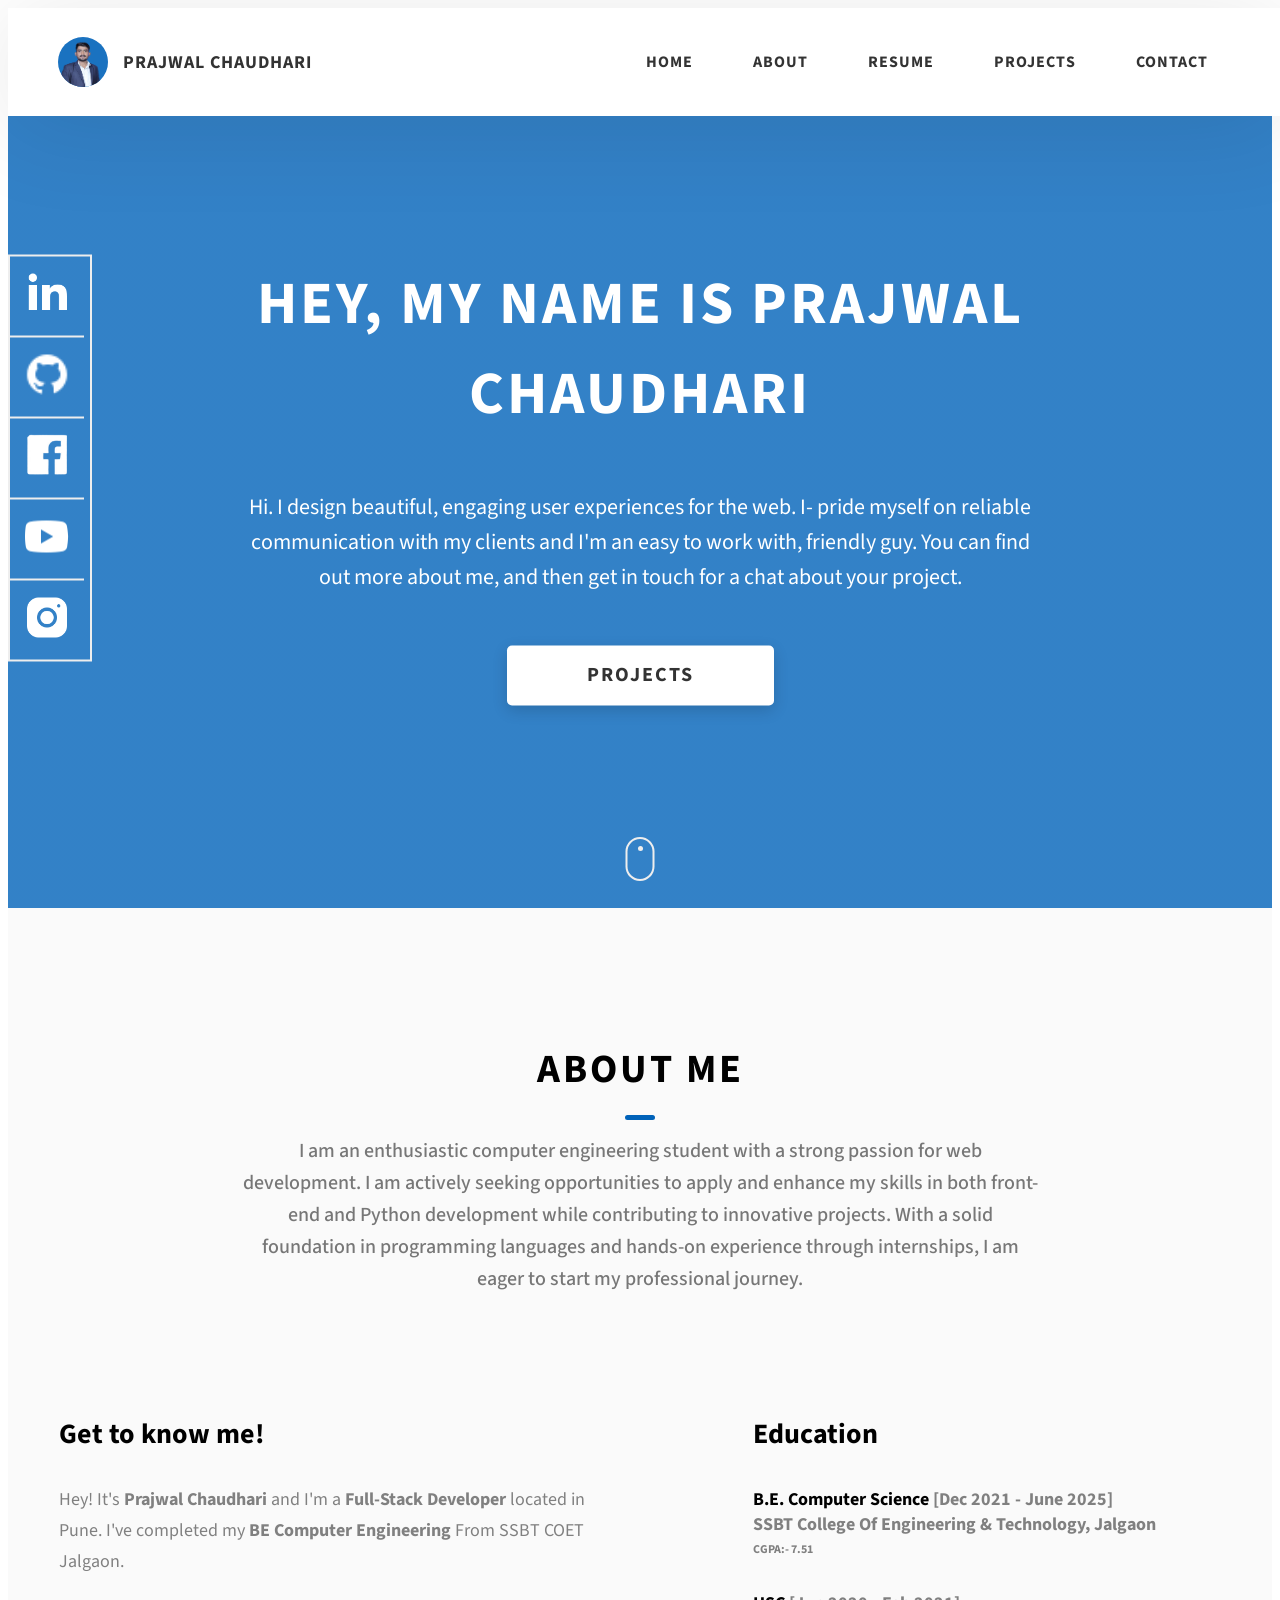
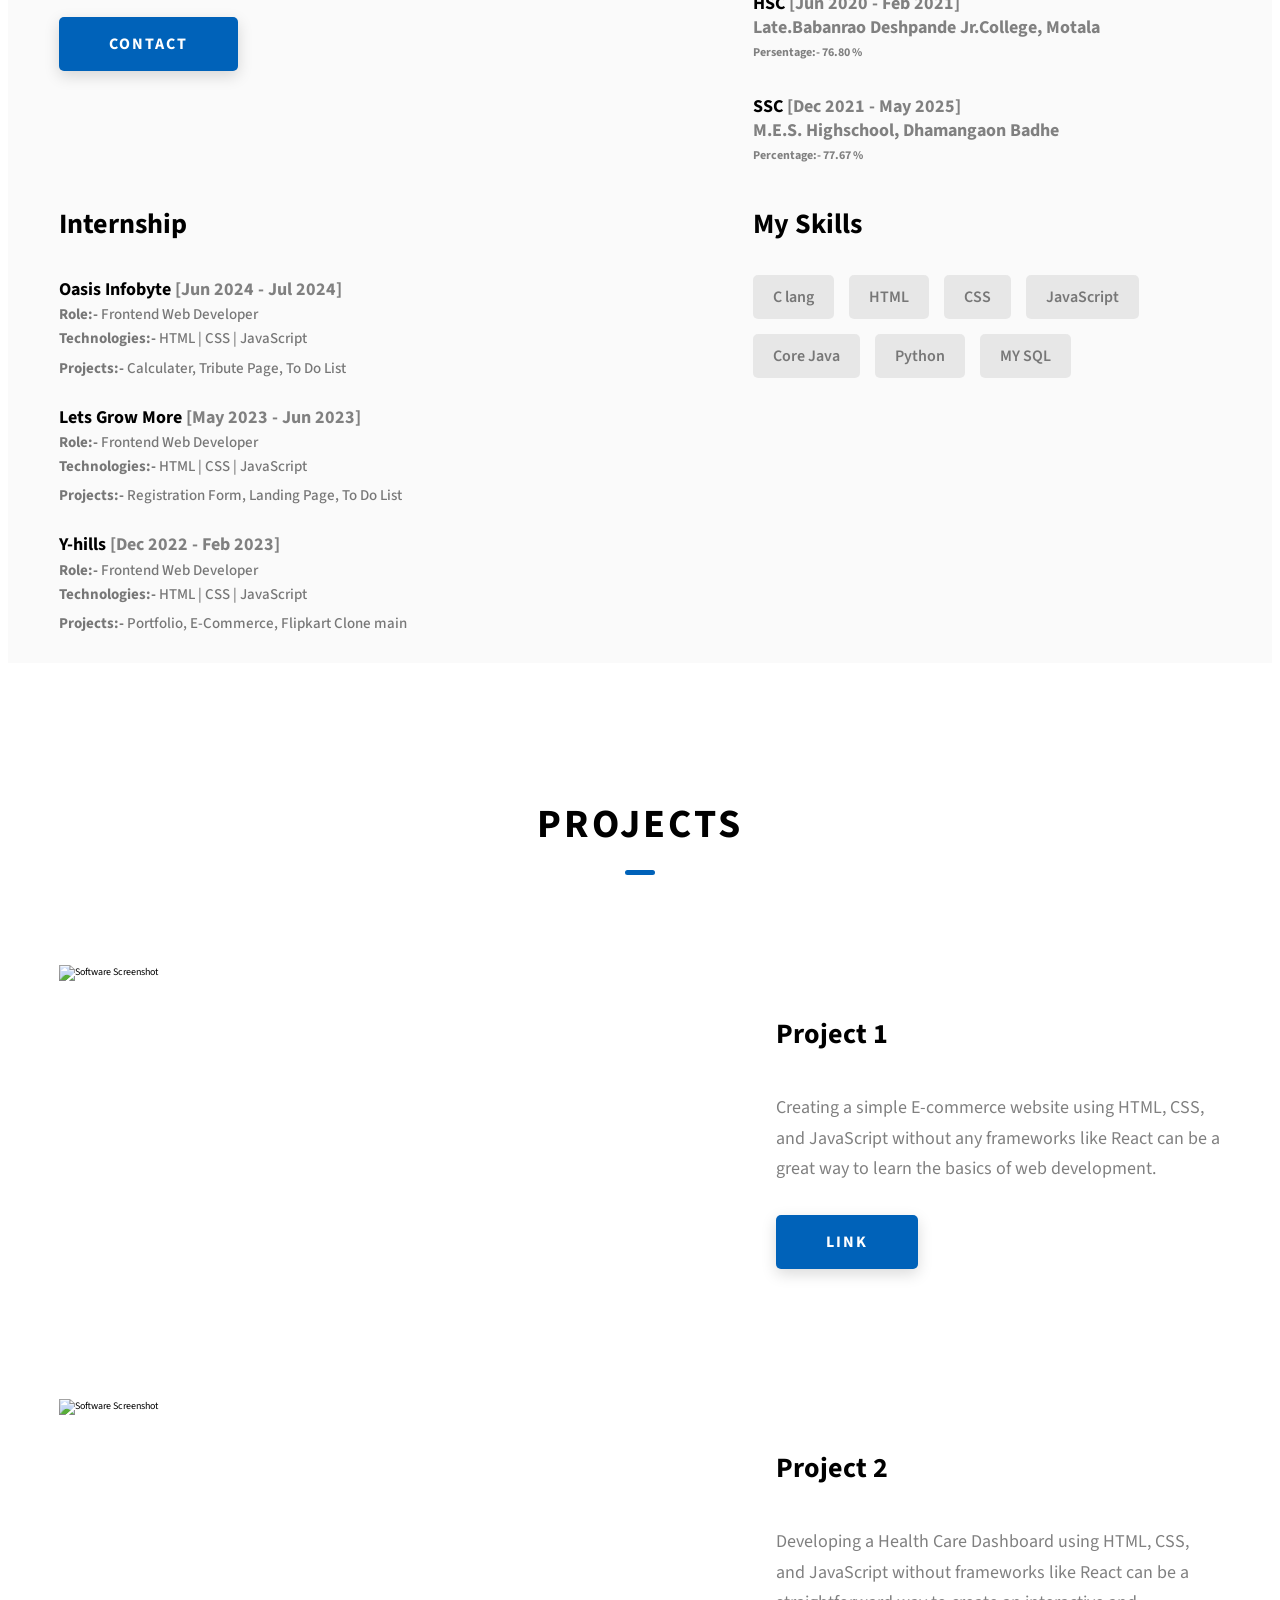
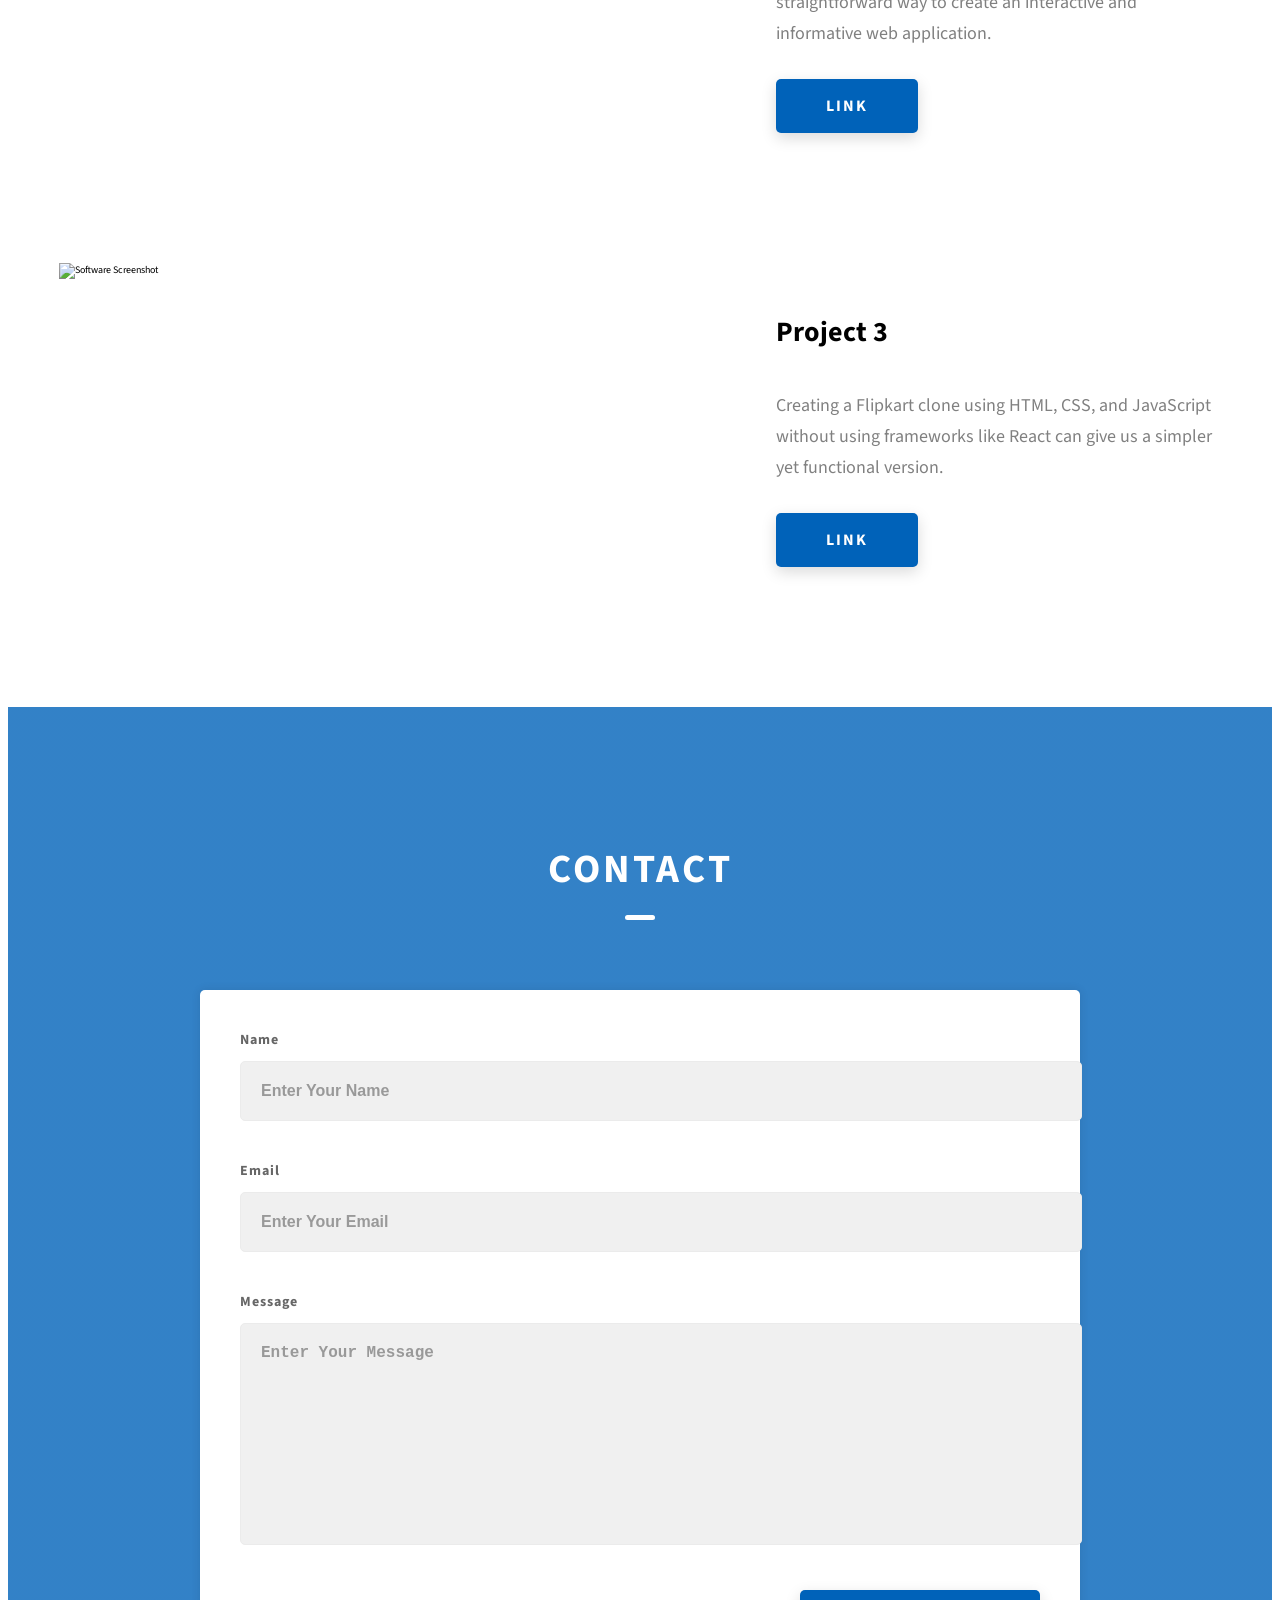
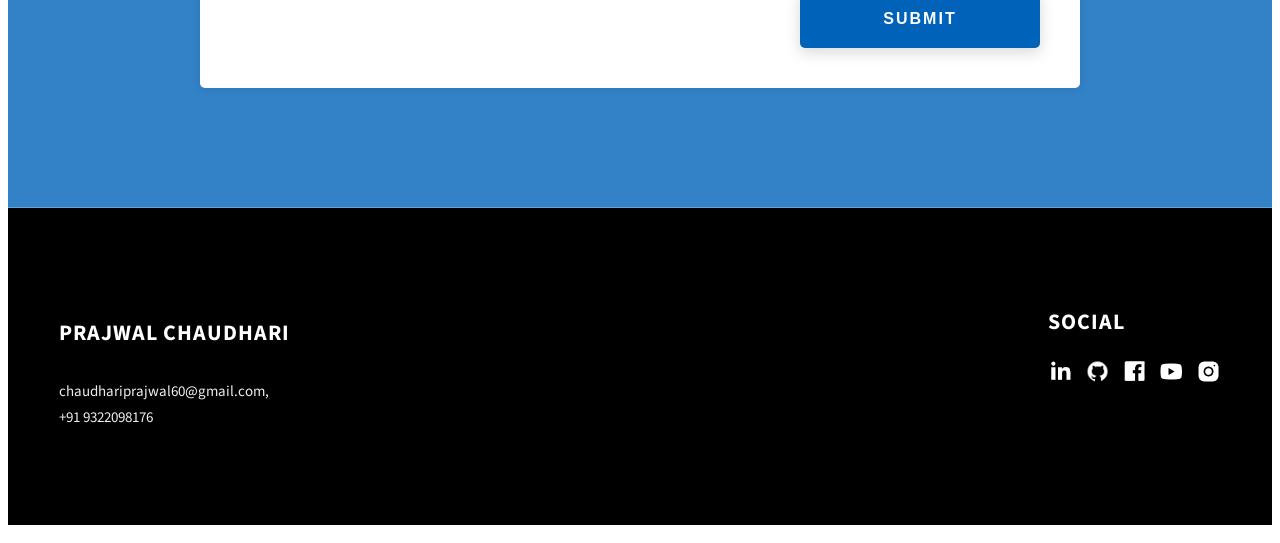
==== index.html @ d24dac13 "first commit" ====
<!DOCTYPE html>
<html lang="en">

<head>
  <meta charset="UTF-8" />
  <meta name="viewport" content="width=device-width, initial-scale=1.0" />
  <meta http-equiv="X-UA-Compatible" content="ie=edge" />
  <title>My Portfolio</title>
  <meta name="description" content="Portfolio Template for Developer" />

  <link rel="stylesheet" href="style.css" />

  <link rel="preconnect" href="https://fonts.googleapis.com" />
  <link rel="preconnect" href="https://fonts.gstatic.com" crossorigin />
  <link href="https://fonts.googleapis.com/css2?family=Source+Sans+Pro:wght@400;600;700;900&display=swap"
    rel="stylesheet" />
</head>

<body>
  <header class="header">
    <div class="header__content">
      <div class="header__logo-container">
        <div class="header__logo-img-cont">
          <img src="PC png.png" alt="Prajwal Chaudhari Logo Image" class="header__logo-img" />
        </div>
        <span class="header__logo-sub">Prajwal Chaudhari</span>
      </div>
      <div class="header__main">
        <ul class="header__links">
          <li class="header__link-wrapper">
            <a href="./index.html" class="header__link"> Home </a>
          </li>
          <li class="header__link-wrapper">
            <a href="./index.html#about" class="header__link">About </a>
          </li>

          <!---->
          <li class="header__link-wrapper">
            <a href="https://drive.google.com/file/d/1_Z2qwcymebU6RBlxXEuJ0ulPMZgE3tn_/view?usp=sharing" class="header__link">Resume </a>
          </li>
          <!---->

          <li class="header__link-wrapper">
            <a href="./index.html#projects" class="header__link">Projects</a>
          </li>
          <li class="header__link-wrapper">
            <a href="./index.html#contact" class="header__link"> Contact </a>
          </li>
        </ul>
        <div class="header__main-ham-menu-cont">
          <img src="ham-menu.svg" alt="hamburger menu" class="header__main-ham-menu" />
          <img src="ham-menu-close.svg" alt="hamburger menu close" class="header__main-ham-menu-close d-none" />
        </div>
      </div>
    </div>
    <div class="header__sm-menu">
      <div class="header__sm-menu-content">
        <ul class="header__sm-menu-links">
          <li class="header__sm-menu-link">
            <a href="./index.html"> Home </a>
          </li>

          <li class="header__sm-menu-link">
            <a href="./index.html#about"> About </a>
          </li>

          <!---->
          <li class="header__sm-menu-link">
            <a href="https://drive.google.com/file/d/1_Z2qwcymebU6RBlxXEuJ0ulPMZgE3tn_/view?usp=sharing"> Resume </a>
          </li>
          <!---->

          <li class="header__sm-menu-link">
            <a href="./index.html#projects"> Projects </a>
          </li>

          <li class="header__sm-menu-link">
            <a href="./index.html#contact"> Contact </a>
          </li>
        </ul>
      </div>
    </div>
  </header>
  <section class="home-hero">
    <div class="home-hero__content">
      <h1 class="heading-primary">Hey, My name is Prajwal Chaudhari</h1>
      <div class="home-hero__info">
        <p class="text-primary">
          Hi. I design beautiful, engaging user experiences for the web. I- pride myself on reliable communication with
          my clients and I'm an easy to work with, friendly guy. You can find out more about me, and then get in touch
          for a chat about your project.
        </p>
      </div>
      <div class="home-hero__cta">
        <a href="./index.html#projects" class="btn btn--bg">Projects</a>
      </div>
    </div>
    <div class="home-hero__socials">
      <div class="home-hero__social">
        <a href="https://www.linkedin.com/in/prajwal-chaudhari-55190a261" class="home-hero__social-icon-link">
          <img src="linkedin-ico.png" alt="icon" class="home-hero__social-icon" />
        </a>
      </div>
      <div class="home-hero__social">
        <a href="https://github.com/prajwalchaudhari60" class="home-hero__social-icon-link">
          <img src="github-ico.png" alt="icon" class="home-hero__social-icon" />
        </a>
      </div>
      <div class="home-hero__social">
        <a href="https://www.facebook.com/dipak.chaudhari.16547008" class="home-hero__social-icon-link">
          <img src="Facebook.png" alt="icon" class="home-hero__social-icon" />
        </a>
      </div>
      <div class="home-hero__social">
        <a href="https://www.youtube.com/@prajwalchaudhari6830" class="home-hero__social-icon-link">
          <img src="yt-ico.png" alt="icon" class="home-hero__social-icon" />
        </a>
      </div>
      <div class="home-hero__social">
        <a href="https://www.instagram.com/_prajwal_.33/"
          class="home-hero__social-icon-link home-hero__social-icon-link--bd-none">
          <img src="insta-ico.png" alt="icon" class="home-hero__social-icon" />
        </a>
      </div>
    </div>
    <div class="home-hero__mouse-scroll-cont">
      <div class="mouse"></div>
    </div>
  </section>
  <section id="about" class="about sec-pad" style="padding-top: 12rem;padding-bottom: 5px;">
    <div class="main-container">
      <h2 class="heading heading-sec heading-sec__mb-med">
        <span class="heading-sec__main">About Me</span>
        <span class="heading-sec__sub">
          I am an enthusiastic computer engineering student with a strong
          passion for web development. I am actively seeking opportunities to
          apply and enhance my skills in both front-end and Python development
          while contributing to innovative projects. With a solid foundation in
          programming languages and hands-on experience through internships,
          I am eager to start my professional journey.
        </span>
      </h2>
      <div class="about__content">
        <div class="about__content-main" style="padding-bottom: 11px;">
          <h3 class="about__content-title">Get to know me!</h3>
          <div class="about__content-details">
            <p class="about__content-details-para">
              Hey! It's
              <strong>Prajwal Chaudhari</strong>
              and I'm a <strong> Full-Stack Developer </strong> located in
              Pune. I've completed my
              <strong> BE Computer Engineering </strong>
              From SSBT COET Jalgaon.
            </p>
          </div>

          <a href="./index.html#contact" class="btn btn--med btn--theme dynamicBgClr">Contact</a>
        </div>

        <!--Eduction-->
        <section class="timeline" style="margin-left: 63px;">

          <h3 class="abuot__timeline">Education</h3>

          <!--BE-->
          <h1 class="timeline-text"> B.E. Computer Science <span class="timeline-item-title"> [Dec 2021 - June
              2025]</span></h1>
          <h4 class="timeline-item-title"><strong>SSBT College Of Engineering & Technology, Jalgaon</strong> </h4>
          <h5 class="timeline__marks">CGPA:- 7.51 </h5>

          <!--HSC-->
          <h1 class="timeline-text">HSC <span class="timeline-item-title">[Jun 2020 - Feb 2021]</span></h1>
          <h4 class="timeline-item-title"><strong>Late.Babanrao Deshpande Jr.College, Motala</strong> </h4>
          <h5 class="timeline__marks">Persentage:- 76.80 % </h5>

          <!--SSC-->
          <h1 class="timeline-text">SSC <span class="timeline-item-title"> [Dec 2021 - May 2025]</span></h1>
          <h4 class="timeline-item-title"><strong>M.E.S. Highschool, Dhamangaon Badhe </strong> </h4>
          <h5 class="timeline__marks">Percentage:- 77.67 % </h5>

        </section>
        <!---->


        <!--Experience-->
        <section class="timeline" style="margin-top: -120px ; ">

          <h3 class="abuot__timeline">Internship</h3>


          <!--OI-->
          <h1 class="timeline-text"> Oasis Infobyte <span class="timeline-item-title"> [Jun 2024 - Jul 2024]</span>
          </h1>

          <h4 class="heading-intern"><strong>Role:- </strong> Frontend Web Developer</h4>
          <h5 class="company__duration"><strong>Technologies:- </strong> HTML | CSS | JavaScript </h5>
          <h5 class="heading-project"><strong>Projects:- </strong> Calculater, Tribute Page, To Do List </h5>

          <!--LGM-->
          <h1 class="timeline-text">Lets Grow More <span class="timeline-item-title"> [May 2023 - Jun 2023]</span> </h1>

          <h4 class="heading-intern"><strong>Role:- </strong> Frontend Web Developer</h4>
          <h5 class="company__duration"><strong>Technologies:- </strong> HTML | CSS | JavaScript </h5>
          <h5 class="heading-project"><strong>Projects:- </strong> Registration Form, Landing Page, To Do List </h5>


          <!--Yhills-->
          <h1 class="timeline-text">Y-hills <span class="timeline-item-title"> [Dec 2022 - Feb 2023]</span> </h1>

          <h4 class="heading-intern"><strong>Role:- </strong> Frontend Web Developer</h4>
          <h5 class="company__duration"><strong>Technologies:- </strong> HTML | CSS | JavaScript </h5>
          <h5 class="heading-project"><strong>Projects:- </strong> Portfolio, E-Commerce, Flipkart Clone main </h5>

        </section>
        <!---->


        <!--Skills-->

        <div class="about__content-skills" style="margin-top: -120px; margin-left: 63px;">
          <h3 class="about__content-title">My Skills</h3>
          <div class="skills">
            <div class="skills__skill">C lang</div>
            <div class="skills__skill">HTML</div>
            <div class="skills__skill">CSS</div>
            <div class="skills__skill">JavaScript</div>
            <div class="skills__skill">Core Java</div>
            <div class="skills__skill">Python</div>
            <div class="skills__skill">MY SQL</div>
          </div>
        </div>
        <!---->




        <!--Projects-->

  </section>
  <section id="projects" class="projects sec-pad">
    <div class="main-container">
      <h2 class="heading heading-sec heading-sec__mb-bg">
        <span class="heading-sec__main">Projects</span>
        <span class="heading-sec__sub">
            


          
        </span>
      </h2>
      <!--Project- 1 -->
      <div class="projects__content">

        <div class="projects__row">
          <div class="projects__row-img-cont">
            <img src="Desktop video.gif" alt="Software Screenshot" class="projects__row-img" loading="lazy" />
          </div>
          <div class="projects__row-content">
            <h3 class="projects__row-content-title">Project 1</h3>
            <p class="projects__row-content-desc">
              Creating a simple E-commerce website using HTML, CSS, and JavaScript without any frameworks like React
              can be a great way to learn the basics of web development.
            </p>
            <a href="https://prajwalchaudhari60.github.io/Ecommerce-Website/"
              class="btn btn--med btn--theme dynamicBgClr" target="_blank">Link</a>
          </div>
        </div>

        <!--Project- 2 -->
                <div class="projects__row">
          <div class="projects__row-img-cont">
            <img src="Health Dashboard.gif" alt="Software Screenshot" class="projects__row-img" loading="lazy" />
          </div>
          <div class="projects__row-content">
            <h3 class="projects__row-content-title">Project 2</h3>
            <p class="projects__row-content-desc">
              Developing a Health Care Dashboard using HTML, CSS, and JavaScript without frameworks like React can be
              a straightforward way to create an interactive and informative web application.
            </p>
            <a href="https://prajwalchaudhari60.github.io/HealthCare-Dashboard/" class="btn btn--med btn--theme dynamicBgClr"
              target="_blank">Link</a>
          </div>
        </div>

        
        <!--Project- 3 -->
        <div class="projects__row">
          <div class="projects__row-img-cont">
            <img src="Flipkart clone.gif" alt="Software Screenshot" class="projects__row-img" loading="lazy" />
          </div>
          <div class="projects__row-content">
            <h3 class="projects__row-content-title">Project 3</h3>
            <p class="projects__row-content-desc">
              Creating a Flipkart clone using HTML, CSS, and JavaScript without using frameworks like React can give us
              a simpler yet functional version.
            </p>
            <a href="https://github.com/prajwalchaudhari60/Flipkart-clone-" class="btn btn--med btn--theme dynamicBgClr"
              target="_blank">Link</a>
          </div>
        </div>

      </div>
    </div>

    <!---->

    <!--Contect-->
  </section>
  <section id="contact" class="contact sec-pad dynamicBg">
    <div class="main-container">
      <h2 class="heading heading-sec heading-sec__mb-med">
        <span class="heading-sec__main heading-sec__main--lt">Contact</span>

      </h2>
      <div class="contact__form-container">
  <form action="https://formsubmit.co/chaudharidip35@gmail.com" method="POST" class="contact__form">
    
    <!-- Hidden Fields -->
    <input type="hidden" name="_captcha" value="false">
   <input type="hidden" name="_next" value="https://prajwalchaudhari60.github.io/Portfolio-site/thank-you.html">



    <!-- User Inputs -->
    <div class="contact__form-field">
      <label class="contact__form-label" for="name">Name</label>
      <input required placeholder="Enter Your Name" type="text" class="contact__form-input" name="name" id="name" />
    </div>

    <div class="contact__form-field">
      <label class="contact__form-label" for="email">Email</label>
      <input required placeholder="Enter Your Email" type="email" class="contact__form-input" name="email" id="email" />
    </div>

    <div class="contact__form-field">
      <label class="contact__form-label" for="message">Message</label>
      <textarea required cols="30" rows="10" class="contact__form-input" placeholder="Enter Your Message" name="message" id="message"></textarea>
    </div>

    <button type="submit" class="btn btn--theme contact__btn">Submit</button>
  </form>
</div>

    </div>
  </section>
  <!---->


  <!--Footer-->

  <footer class="main-footer">
    <div class="main-container">
      <div class="main-footer__upper">
        <div class="main-footer__row main-footer__row-1">
          <h2 class="heading heading-sm main-footer__heading-sm">
            <span>Social</span>
          </h2>
          <div class="main-footer__social-cont">
            <a target="_blank" rel="noreferrer" href="https://www.linkedin.com/in/prajwal-chaudhari-55190a261">
              <img class="main-footer__icon" src="linkedin-ico.png" alt="icon" />
            </a>
            <a target="_blank" rel="noreferrer" href="https://github.com/prajwalchaudhari60">
              <img class="main-footer__icon" src="github-ico.png" alt="icon" />
            </a>
            <a target="_blank" rel="noreferrer" href="https://www.facebook.com/dipak.chaudhari.16547008">
              <img class="main-footer__icon" src="Facebook.png" alt="icon" />
            </a>
            <a target="_blank" rel="noreferrer" href="https://www.youtube.com/@prajwalchaudhari6830">
              <img class="main-footer__icon" src="yt-ico.png" alt="icon" />
            </a>
            <a target="_blank" rel="noreferrer" href="https://www.instagram.com/_prajwal_.33/">
              <img class="main-footer__icon main-footer__icon--mr-none" src="insta-ico.png" alt="icon" />
            </a>
          </div>
        </div>
        <div class="main-footer__row main-footer__row-2">
          <h4 class="heading heading-sm text-lt">Prajwal Chaudhari</h4>
          <p class="main-footer__short-desc">
            chaudhariprajwal60@gmail.com,
            <br>+91 9322098176
          </p>
        </div>
      </div>
    </div>
  </footer>

  <script src="index.js"></script>
</body>

</html>
---- style.css ----
*::after,
*::before {
  margin: 0;
  padding: 0;
  box-sizing: inherit;
  font-family: inherit;
}

html {
  font-size: 62.5%;
  scroll-behavior: smooth;
}

@media only screen and (max-width: 75em) {
  html {
    font-size: 59%;
  }
}

@media only screen and (max-width: 56.25em) {
  html {
    font-size: 56%;
  }
}

@media only screen and (min-width: 112.5em) {
  html {
    font-size: 65%;
  }
}

body {
  box-sizing: border-box;
  position: relative;
  line-height: 1.5;
  font-family: sans-serif;
  overflow-x: hidden;
  overflow-y: scroll;
  font-family: 'Source Sans Pro', sans-serif;
}

a {
  text-decoration: none;
  color: inherit;
}

li {
  list-style: none;
}

input:focus,
button:focus,
a:focus,
textarea:focus {
  outline: none;
}

button {
  border: none;
  cursor: pointer;
}

textarea {
  resize: none;
}

.heading-primary {
  font-size: 6rem;
  text-transform: uppercase;
  letter-spacing: 3px;
  text-align: center;
}

@media only screen and (max-width: 37.5em) {
  .heading-primary {
    font-size: 4.5rem;
  }
}

.heading-sec__mb-bg {
  margin-bottom: 11rem;
}

@media only screen and (max-width: 56.25em) {
  .heading-sec__mb-bg {
    margin-bottom: 8rem;
  }
}

.heading-sec__mb-med {
  margin-bottom: 9rem;
}

@media only screen and (max-width: 56.25em) {
  .heading-sec__mb-med {
    margin-bottom: 8rem;
  }
}

.heading-sec__main {
  display: block;
  font-size: 4rem;
  text-transform: uppercase;
  letter-spacing: 1px;
  letter-spacing: 3px;
  text-align: center;
  margin-bottom: 3.5rem;
  position: relative;
}

.heading-sec__main--lt {
  color: #fff;
}

.heading-sec__main--lt::after {
  content: '';
  background: #fff !important;
}

.heading-sec__main::after {
  content: '';
  position: absolute;
  top: calc(100% + 1.5rem);
  height: 5px;
  width: 3rem;
  background: #0062b9;
  left: 50%;
  transform: translateX(-50%);
  border-radius: 5px;
}

@media only screen and (max-width: 37.5em) {
  .heading-sec__main::after {
    top: calc(100% + 1.2rem);
  }
}

.heading-sec__sub {
  display: block;
  text-align: center;
  color: #777;
  font-size: 2rem;
  font-weight: 500;
  max-width: 80rem;
  margin: auto;
  line-height: 1.6;
}

@media only screen and (max-width: 37.5em) {
  .heading-sec__sub {
    font-size: 1.8rem;
  }
}

.heading-sec__sub--lt {
  color: #eee;
}

.heading-sm {
  font-size: 2.2rem;
  text-transform: uppercase;
  letter-spacing: 1px;
}

.main-container {
  max-width: 120rem;
  margin: auto;
  width: 92%;
}

.btn {
  background: #fff;
  color: #333;
  text-transform: uppercase;
  letter-spacing: 2px;
  display: inline-block;
  font-weight: 700;
  border-radius: 5px;
  box-shadow: 0 5px 15px 0 rgba(0, 0, 0, 0.15);
  transition: transform .3s;
}

.btn:hover {
  transform: translateY(-3px);
}

.btn--bg {
  padding: 1.5rem 8rem;
  font-size: 2rem;
}

.btn--med {
  padding: 1.5rem 5rem;
  font-size: 1.6rem;
}

.btn--theme {
  background: #0062b9;
  color: #fff;
}

.btn--theme-inv {
  color: #0062b9;
  background: #fff;
  border: 2px solid #0062b9;
  box-shadow: none;
  padding: calc(1.5rem - 2px) calc(5rem - 2px);
}

.sec-pad {
  padding: 12rem 0;
}

@media only screen and (max-width: 56.25em) {
  .sec-pad {
    padding: 8rem 0;
  }
}

.text-primary {
  color: #fff;
  font-size: 2.2rem;
  text-align: center;
  width: 100%;
  line-height: 1.6;
}

@media only screen and (max-width: 37.5em) {
  .text-primary {
    font-size: 2rem;
  }
}

.d-none {
  display: none;
}

.home-hero {
  color: #fff;
  background: linear-gradient(to right, rgba(0, 98, 185, 0.8), rgba(0, 98, 185, 0.8)), url(../../assets/svg/common-bg.svg);
  background-position: center;
  height: 100vh;
  min-height: 80rem;
  max-height: 120rem;
  position: relative;
}

@media only screen and (max-width: 37.5em) {
  .home-hero {
    height: unset;
    min-height: unset;
  }
}

.home-hero__socials {
  position: absolute;
  top: 50%;
  border: 2px solid #eee;
  border-left: 2px solid #eee;
  transform: translateY(-50%);
  width: 8rem;
}

@media only screen and (max-width: 56.25em) {
  .home-hero__socials {
    display: none;
  }
}

.home-hero__mouse-scroll-cont {
  position: absolute;
  bottom: 3%;
  left: 50%;
  transform: translateX(-50%);
}

@media only screen and (max-width: 37.5em) {
  .home-hero__mouse-scroll-cont {
    display: none;
  }
}

.home-hero__social {
  width: 5rem;
}

.home-hero__social-icon-link {
  width: 100%;
  display: block;
  padding: 1.2rem;
  border-bottom: 2px solid #eee;
  transition: background3s;
}

.home-hero__social-icon-link:hover {
  background: rgba(255, 255, 255, 0.1);
}

.home-hero__social-icon-link--bd-none {
  border-bottom: 0;
}

.home-hero__social-icon {
  width: 100%;
}

.home-hero__content {
  position: absolute;
  top: 50%;
  left: 50%;
  transform: translate(-50%, -50%);
  max-width: 90rem;
  width: 92%;
}

@media only screen and (max-width: 37.5em) {
  .home-hero__content {
    padding: 19rem 0 13rem 0;
    margin: auto;
    position: static;
    transform: translate(0, 0);
  }
}

.home-hero__info {
  margin: 3rem auto 0 auto;
  max-width: 80rem;
}

.home-hero__cta {
  margin-top: 5rem;
  text-align: center;
}

.about {
  background: #fafafa;
}

.about__content {
  display: grid;
  grid-template-columns: 1fr 1fr;
  grid-gap: 10rem;
}

@media only screen and (max-width: 56.25em) {
  .about__content {
    grid-template-columns: 1fr;
    grid-gap: 8rem;
  }
}

.about__content-title {
  font-weight: 700;
  font-size: 2.8rem;
  margin-bottom: 3rem;
}

@media only screen and (max-width: 37.5em) {
  .about__content-title {
    font-size: 2.4rem;
  }
}

.about__content-details-para {
  font-size: 1.8rem;
  color: grey;
  max-width: 60rem;
  line-height: 1.7;
  margin-bottom: 1rem;
}

.about__content-details-para--hl {
  font-weight: 700;
  margin: 0 3px;
}

.about__content-details-para:last-child {
  margin-bottom: 4rem;
}

.projects__row {
  display: grid;
  grid-template-columns: 1.5fr 1fr;
  grid-gap: 5rem;
  margin-bottom: 11rem;
}

@media only screen and (max-width: 56.25em) {
  .projects__row {
    grid-template-columns: 1fr;
    grid-gap: 2rem;
    margin-bottom: 8rem;
  }
}

@media only screen and (max-width: 56.25em) {
  .projects__row {
    text-align: center;
  }
}

.projects__row:last-child {
  margin-bottom: 0;
}

.projects__row-img-cont {
  overflow: hidden;
}

.projects__row-img {
  width: 80%;
  display: block;
  object-fit: cover;
}

.projects__row-content {
  padding: 2rem 0;
  display: flex;
  justify-content: center;
  flex-direction: column;
  align-items: flex-start;
}

@media only screen and (max-width: 56.25em) {
  .projects__row-content {
    align-items: center;
  }
}

.projects__row-content-title {
  font-weight: 700;
  font-size: 2.8rem;
  margin-bottom: 2rem;
}

@media only screen and (max-width: 37.5em) {
  .projects__row-content-title {
    font-size: 2.4rem;
  }
}

.projects__row-content-desc {
  font-size: 1.8rem;
  color: grey;
  max-width: 60rem;
  line-height: 1.7;
  margin-bottom: 3rem;
}

@media only screen and (max-width: 37.5em) {
  .projects__row-content-desc {
    font-size: 1.7rem;
  }
}

.contact {
  background: linear-gradient(to right, rgba(0, 98, 185, 0.8), rgba(0, 98, 185, 0.8)), url(../../assets/svg/common-bg.svg);
  background-size: cover;
  background-position: center;
}

.contact__form-container {
  box-shadow: 0 0 10px rgba(0, 0, 0, 0.1);
  background: white;
  padding: 4rem;
  margin-top: 6rem;
  max-width: 80rem;
  text-align: right;
  width: 95%;
  border-radius: 5px;
  margin: 5rem auto 0 auto;
}

@media only screen and (max-width: 37.5em) {
  .contact__form-container {
    padding: 3rem;
  }
}

.contact__form-field {
  margin-bottom: 4rem;
}

@media only screen and (max-width: 37.5em) {
  .contact__form-field {
    margin-bottom: 3rem;
  }
}

.contact__form-label {
  color: #666;
  font-size: 1.4rem;
  letter-spacing: 1px;
  font-weight: 700;
  margin-bottom: 1rem;
  display: block;
  text-align: left;
}

.contact__form-input {
  color: #333;
  padding: 2rem;
  width: 100%;
  border: 1px solid #ebebeb;
  font-size: 1.6rem;
  letter-spacing: 0px;
  background: #f0f0f0;
  border-radius: 5px;
  font-weight: 600;
  /* Code for Modern Browsers */
  /* Code for WebKit, Blink, Edge */
  /* Code for Internet Explorer 10-11 */
  /* Code for Microsoft Edge */
  /* Code for Mozilla Firefox 4 to 18 */
  /* Code for Mozilla Firefox 19+ */
}

.contact__form-input::placeholder {
  color: #999;
  font-weight: 600;
  font-size: 1.6rem;
}

.contact__form-input::-webkit-input-placeholder {
  color: #999;
  font-weight: 600;
  font-size: 1.6rem;
}

.contact__form-input:-ms-input-placeholder {
  color: #999;
  font-weight: 600;
  font-size: 1.6rem;
}

.contact__form-input::-ms-input-placeholder {
  color: #999;
  font-weight: 600;
  font-size: 1.6rem;
}

.contact__form-input:-moz-placeholder {
  opacity: 1;
  color: #999;
  font-weight: 600;
  font-size: 1.6rem;
}

.contact__form-input::-moz-placeholder {
  opacity: 1;
  color: #999;
  font-weight: 600;
  font-size: 1.6rem;
}

.contact__btn {
  width: 30%;
  padding: 2rem 4rem;
  font-size: 1.6rem;
}

@media only screen and (max-width: 37.5em) {
  .contact__btn {
    width: 100%;
  }
}

.project-cs-hero {
  color: #fff;
  background: linear-gradient(to right, rgba(0, 98, 185, 0.8), rgba(0, 98, 185, 0.8)), url(../../assets/svg/common-bg.svg);
  background-size: cover;
  background-position: center;
  position: relative;
}

@media only screen and (max-width: 37.5em) {
  .project-cs-hero {
    height: unset;
    min-height: unset;
  }
}

.project-cs-hero__content {
  padding: 25rem 0 17rem 0;
  max-width: 90rem;
  width: 92%;
  margin: auto;
}

@media only screen and (max-width: 37.5em) {
  .project-cs-hero__content {
    padding: 19rem 0 13rem 0;
    margin: auto;
    position: static;
    transform: translate(0, 0);
  }
}

.project-cs-hero__info {
  margin: 3rem auto 0 auto;
  max-width: 80rem;
}

.project-cs-hero__cta {
  margin-top: 5rem;
  text-align: center;
}

.project-details__content {
  padding: 8rem 0;
  max-width: 90rem;
  margin: auto;
}

.project-details__content-title {
  font-weight: 700;
  font-size: 2.8rem;
  margin-bottom: 3rem;
}

@media only screen and (max-width: 37.5em) {
  .project-details__content-title {
    font-size: 2.4rem;
  }
}

.project-details__showcase-img-cont {
  width: 100%;
  margin-bottom: 6rem;
}

.project-details__showcase-img {
  width: 100%;
}

.project-details__content-main {
  width: 100%;
  max-width: 70rem;
  margin: auto;
}

.project-details__desc {
  margin: 0 0 7rem 0;
}

.project-details__desc-para {
  font-size: 1.8rem;
  line-height: 1.7;
  color: grey;
  margin-bottom: 2rem;
}

.project-details__tools-used {
  margin: 0 0 7rem 0;
}

.project-details__tools-used-list {
  display: flex;
  flex-wrap: wrap;
}

.project-details__tools-used-item {
  padding: 1rem 2rem;
  margin-bottom: 1.5rem;
  margin-right: 1.5rem;
  font-size: 1.6rem;
  background: rgba(153, 153, 153, 0.2);
  border-radius: 5px;
  font-weight: 600;
  color: #777;
}

.project-details__links {
  margin: 0 0;
}

.project-details__links-btn {
  margin-right: 2rem;
}

@media only screen and (max-width: 37.5em) {
  .project-details__links-btn {
    margin-right: 0;
    width: 70%;
    margin-bottom: 2rem;
    text-align: center;
  }
}

.project-details__links-btn:last-child {
  margin: 0;
}

@media only screen and (max-width: 37.5em) {
  .project-details__links-btn:last-child {
    margin: 0;
  }
}

.header {
  position: fixed;
  width: 100%;
  z-index: 1000;
  background: #000;
  background: #fff;
  box-shadow: 0 10px 100px rgba(0, 0, 0, 0.1);
}

.header__content {
  display: flex;
  align-items: center;
  justify-content: space-between;
  padding: 1rem 5rem;
}

@media only screen and (max-width: 56.25em) {
  .header__content {
    padding: 0 2rem;
  }
}

.header__logo-container {
  display: flex;
  align-items: center;
  cursor: pointer;
  color: #333;
  transition: color .3s;
}

.header__logo-container:hover {
  color: #0062b9;
}

.header__logo-img-cont {
  width: 5rem;
  height: 5rem;
  border-radius: 50px;
  overflow: hidden;
  margin-right: 1.5rem;
  background: #0062b9;
}

@media only screen and (max-width: 56.25em) {
  .header__logo-img-cont {
    width: 4.5rem;
    height: 4.5rem;
    margin-right: 1.2rem;
  }
}

.header__logo-img {
  width: 100%;
  height: 100%;
  object-fit: cover;
  object-position: center;
  display: block;
}

.header__logo-sub {
  font-size: 1.8rem;
  text-transform: uppercase;
  font-weight: 700;
  letter-spacing: 1px;
}

.header__links {
  display: flex;
}

@media only screen and (max-width: 37.5em) {
  .header__links {
    display: none;
  }
}

.header__link {
  padding: 2.2rem 3rem;
  display: inline-block;
  font-size: 1.6rem;
  color: #333;
  text-transform: uppercase;
  letter-spacing: 1px;
  font-weight: 700;
  transition: color .3s;
}

.header__link:hover {
  color: #0062b9;
}

@media only screen and (max-width: 56.25em) {
  .header__link {
    padding: 3rem 1.8rem;
    font-size: 1.5rem;
  }
}

.header__main-ham-menu-cont {
  display: none;
  width: 3rem;
  padding: 2.2rem 0;
}

@media only screen and (max-width: 37.5em) {
  .header__main-ham-menu-cont {
    display: block;
  }
}

.header__main-ham-menu {
  width: 100%;
}

.header__main-ham-menu-close {
  width: 100%;
}

.header__sm-menu {
  background: #fff;
  position: absolute;
  width: 100%;
  top: 100%;
  visibility: hidden;
  opacity: 0;
  transition: all .3s;
  box-shadow: 0px 5px 5px 0px rgba(0, 0, 0, 0.1);
  -webkit-box-shadow: 0px 5px 5px 0px rgba(0, 0, 0, 0.1);
  -moz-box-shadow: 0px 5px 5px 0px rgba(0, 0, 0, 0.1);
}

.header__sm-menu--active {
  visibility: hidden;
  opacity: 0;
}

@media only screen and (max-width: 37.5em) {
  .header__sm-menu--active {
    visibility: visible;
    opacity: 1;
  }
}

.header__sm-menu-link a {
  display: block;
  text-decoration: none;
  padding: 2.5rem 3rem;
  font-size: 1.6rem;
  color: #333;
  text-align: right;
  border-bottom: 1px solid #eee;
  font-weight: 700;
  text-transform: uppercase;
  letter-spacing: 2px;
  transition: color .3s;
}

.header__sm-menu-link a:hover {
  color: #0062b9;
}

.header__sm-menu-link:first-child a {
  border-top: 1px solid #eee;
}

.header__sm-menu-link-last {
  border-bottom: 0;
}

.main-footer {
  background: #000;
  color: #fff;
}

.main-footer__upper {
  display: flex;
  justify-content: space-between;
  padding: 8rem 0;
}

@media only screen and (max-width: 56.25em) {
  .main-footer__upper {
    padding: 6rem 0;
  }
}

@media only screen and (max-width: 37.5em) {
  .main-footer__upper {
    display: block;
  }
}

.main-footer__row-1 {
  order: 2;
}

@media only screen and (max-width: 56.25em) {
  .main-footer__row-1 {
    margin-bottom: 5rem;
  }
}

.main-footer__row-2 {
  width: 40%;
  order: 1;
  max-width: 50rem;
}

@media only screen and (max-width: 56.25em) {
  .main-footer__row-2 {
    width: 100%;
  }
}

.main-footer__short-desc {
  margin-top: 2rem;
  color: #eee;
  font-size: 1.5rem;
  line-height: 1.7;
}

.main-footer__social-cont {
  margin-top: 2rem;
}

.main-footer__icon {
  margin-right: 1rem;
  width: 2.5rem;
}

.main-footer__icon--mr-none {
  margin-right: 0;
}

.main-footer__lower {
  padding: 4rem 0;
  border-top: 1px solid #444;
  color: #eee;
  font-size: 1.2rem;
  text-align: left;
  text-align: center;
}

.main-footer__lower a {
  text-decoration: underline;
  font-weight: bold;
  margin-left: 2px;
}

@media only screen and (max-width: 56.25em) {
  .main-footer__lower {
    padding: 3.5rem 0;
  }
}

.skills {
  display: flex;
  flex-wrap: wrap;
}

.skills__skill {
  padding: 1rem 2rem;
  margin-bottom: 1.5rem;
  margin-right: 1.5rem;
  font-size: 1.6rem;
  background: rgba(153, 153, 153, 0.2);
  border-radius: 5px;
  font-weight: 600;
  color: #777;
}

.mouse {
  width: 25px;
  height: 40px;
  border: 2px solid #eee;
  border-radius: 60px;
  position: relative;
  overflow: hidden;
}

.mouse::before {
  content: '';
  width: 5px;
  height: 5px;
  position: absolute;
  top: 7px;
  left: 50%;
  transform: translateX(-50%);
  background-color: #eee;
  border-radius: 50%;
  opacity: 1;
  animation: wheel 1.3s infinite;
  -webkit-animation: wheel 1.3s infinite;
}

@keyframes wheel {
  to {
    opacity: 0;
    top: 27px;
  }
}

@-webkit-keyframes wheel {
  to {
    opacity: 0;
    top: 27px;
  }
}


/**
 * education and experience 
 */
 .abuot__timeline{
  font-weight: 700;
  font-size: 2.8rem;
  margin-bottom: 3rem;
}

.timeline-item-title {
  font-size: 1.8rem;
  color: grey;
  max-width: 60rem;
  line-height: 1.7;
  margin-bottom:-2rem;
}
.timeline-list span {
  font-weight: 700;
  font-size: 2.8rem;
  margin-bottom: 3rem;
}
.timeline-text{
  font-weight: 700;
  font-size: 1.8rem;
  margin-bottom:-3rem; 
}
.timeline__marks{
  font-weight: 700;
  font-size: 1.2rem;
  margin-bottom:3rem;
  color: grey;
}
.abuot__company{
  font-weight: 700;
  font-size: 1.8rem;
  margin-bottom: -3rem;
}

.company__duration{
  display: block;
  text-align: left;
  color: #777;
  font-size: 1.5rem;
  font-weight: 500;
  max-width: 80rem;
  margin-bottom: -2rem;
  line-height: 2.6;
}
.company__role {
  font-weight: 700;
  font-size: 1.8rem;
  color: black;
  max-width: 60rem;
  line-height: 1.7;
  margin-bottom:-2rem;
}

.heading-intern{
  display: block;
  text-align: left;
  color: #777;
  font-size: 1.5rem;
  font-weight: 500;
  max-width: 80rem;
  margin-bottom: -4rem;
  line-height: 2.6;
}
.heading-project{
  display: block;
  text-align: left;
  color: #777;
  font-size: 1.5rem;
  font-weight: 500;
  max-width: 80rem;
  margin-bottom: 3rem;
  line-height: 0.6;
}
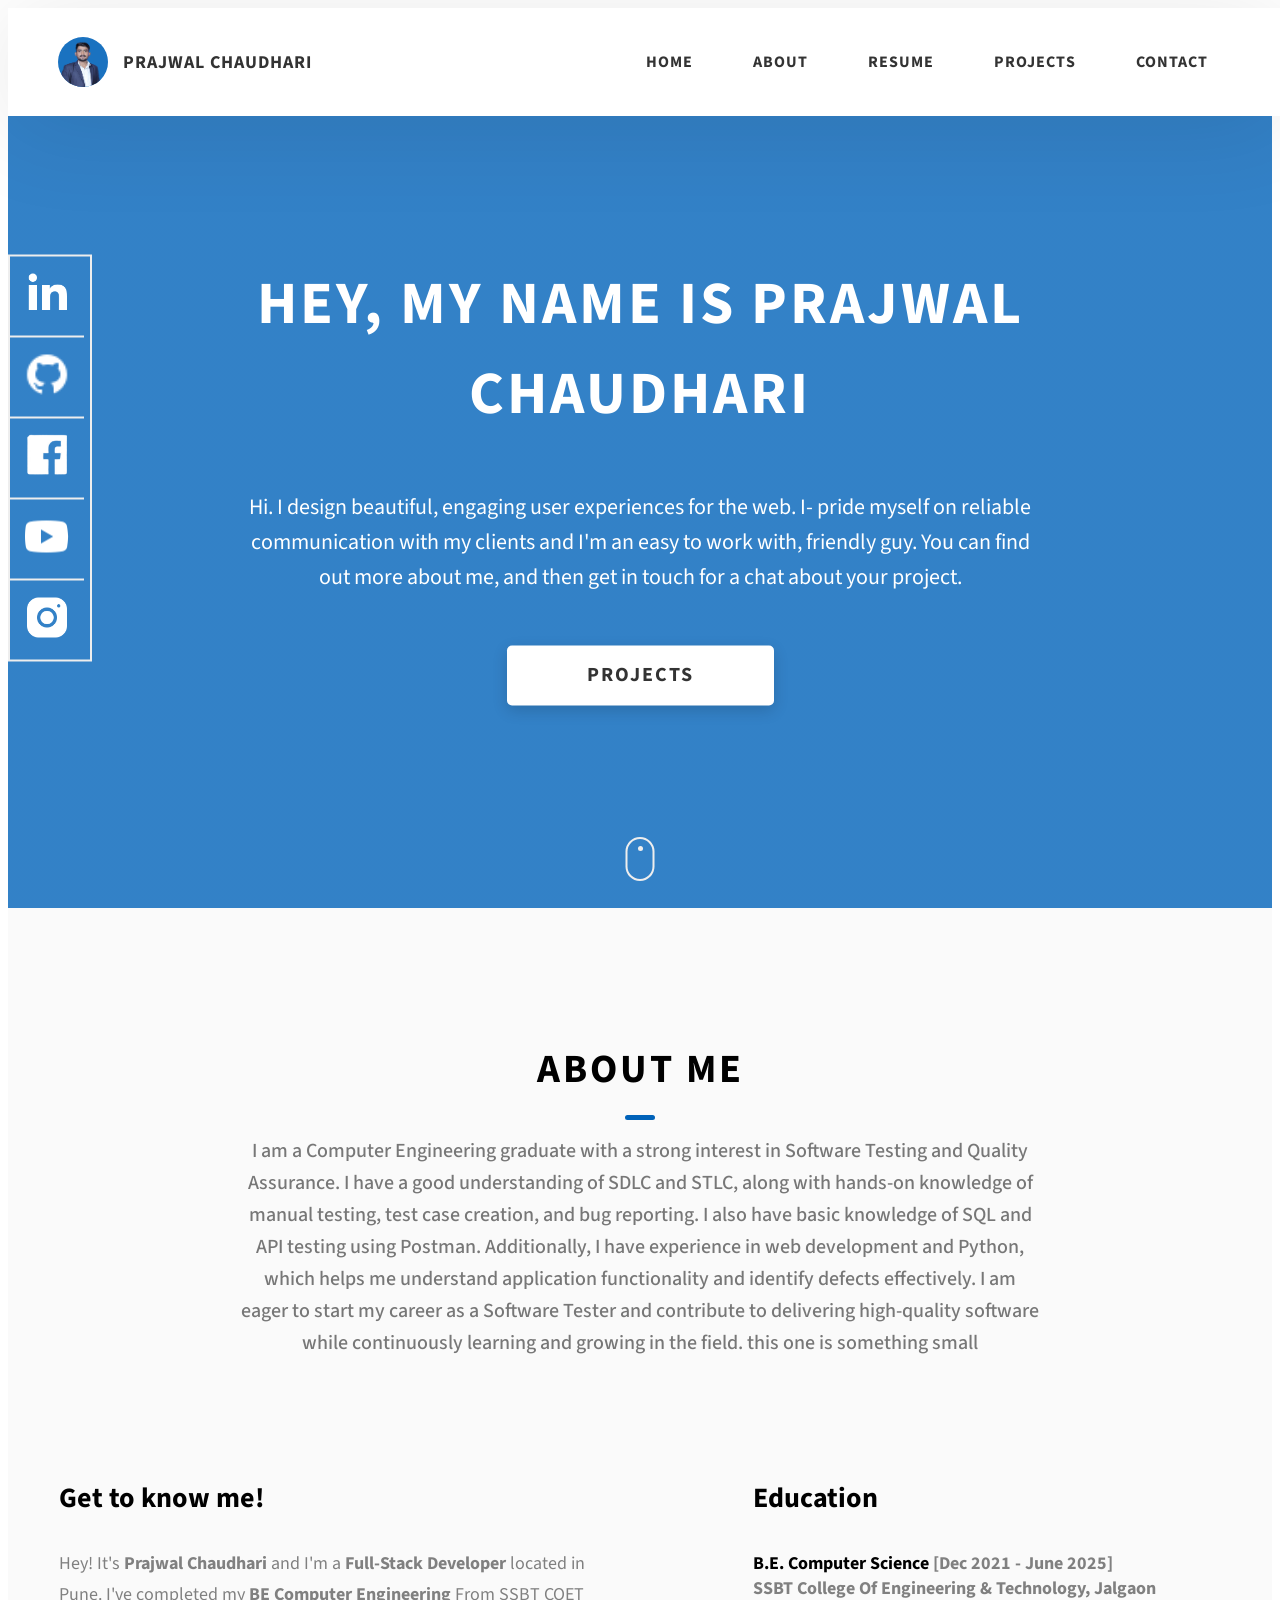
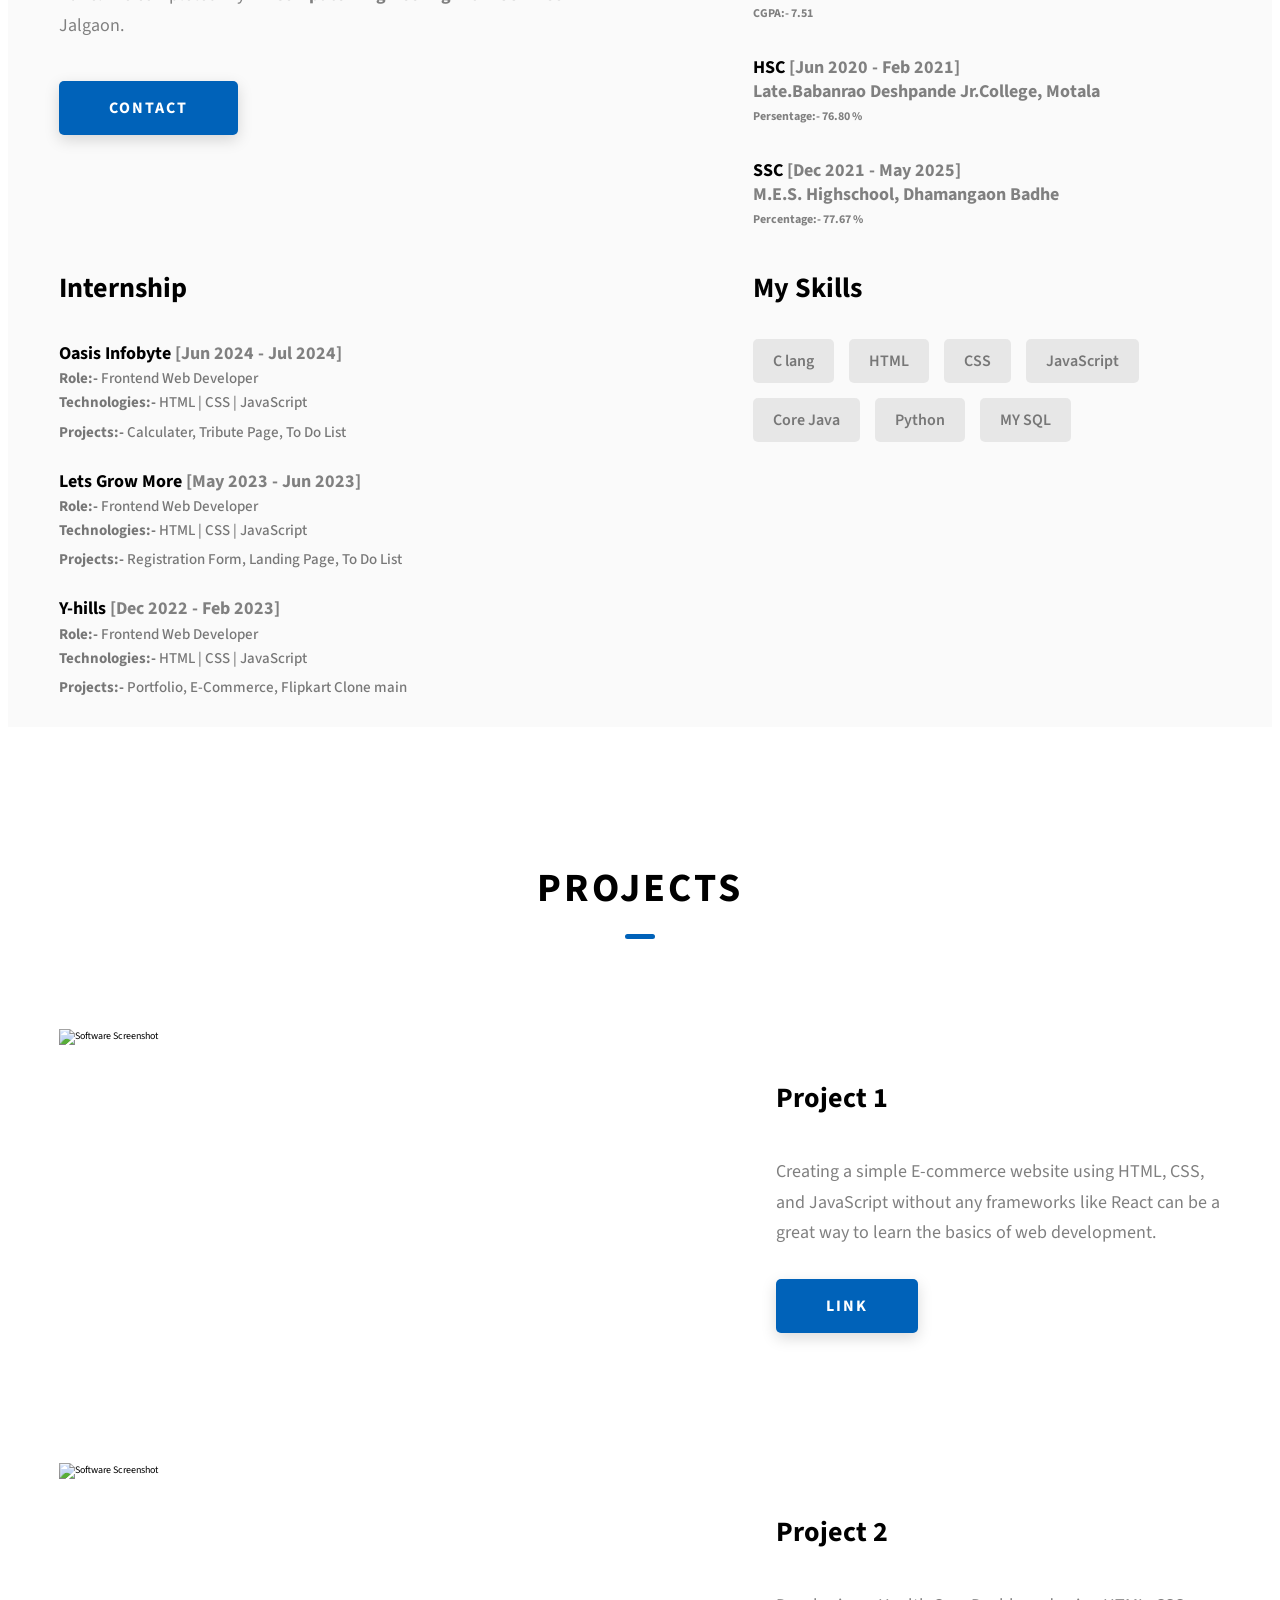
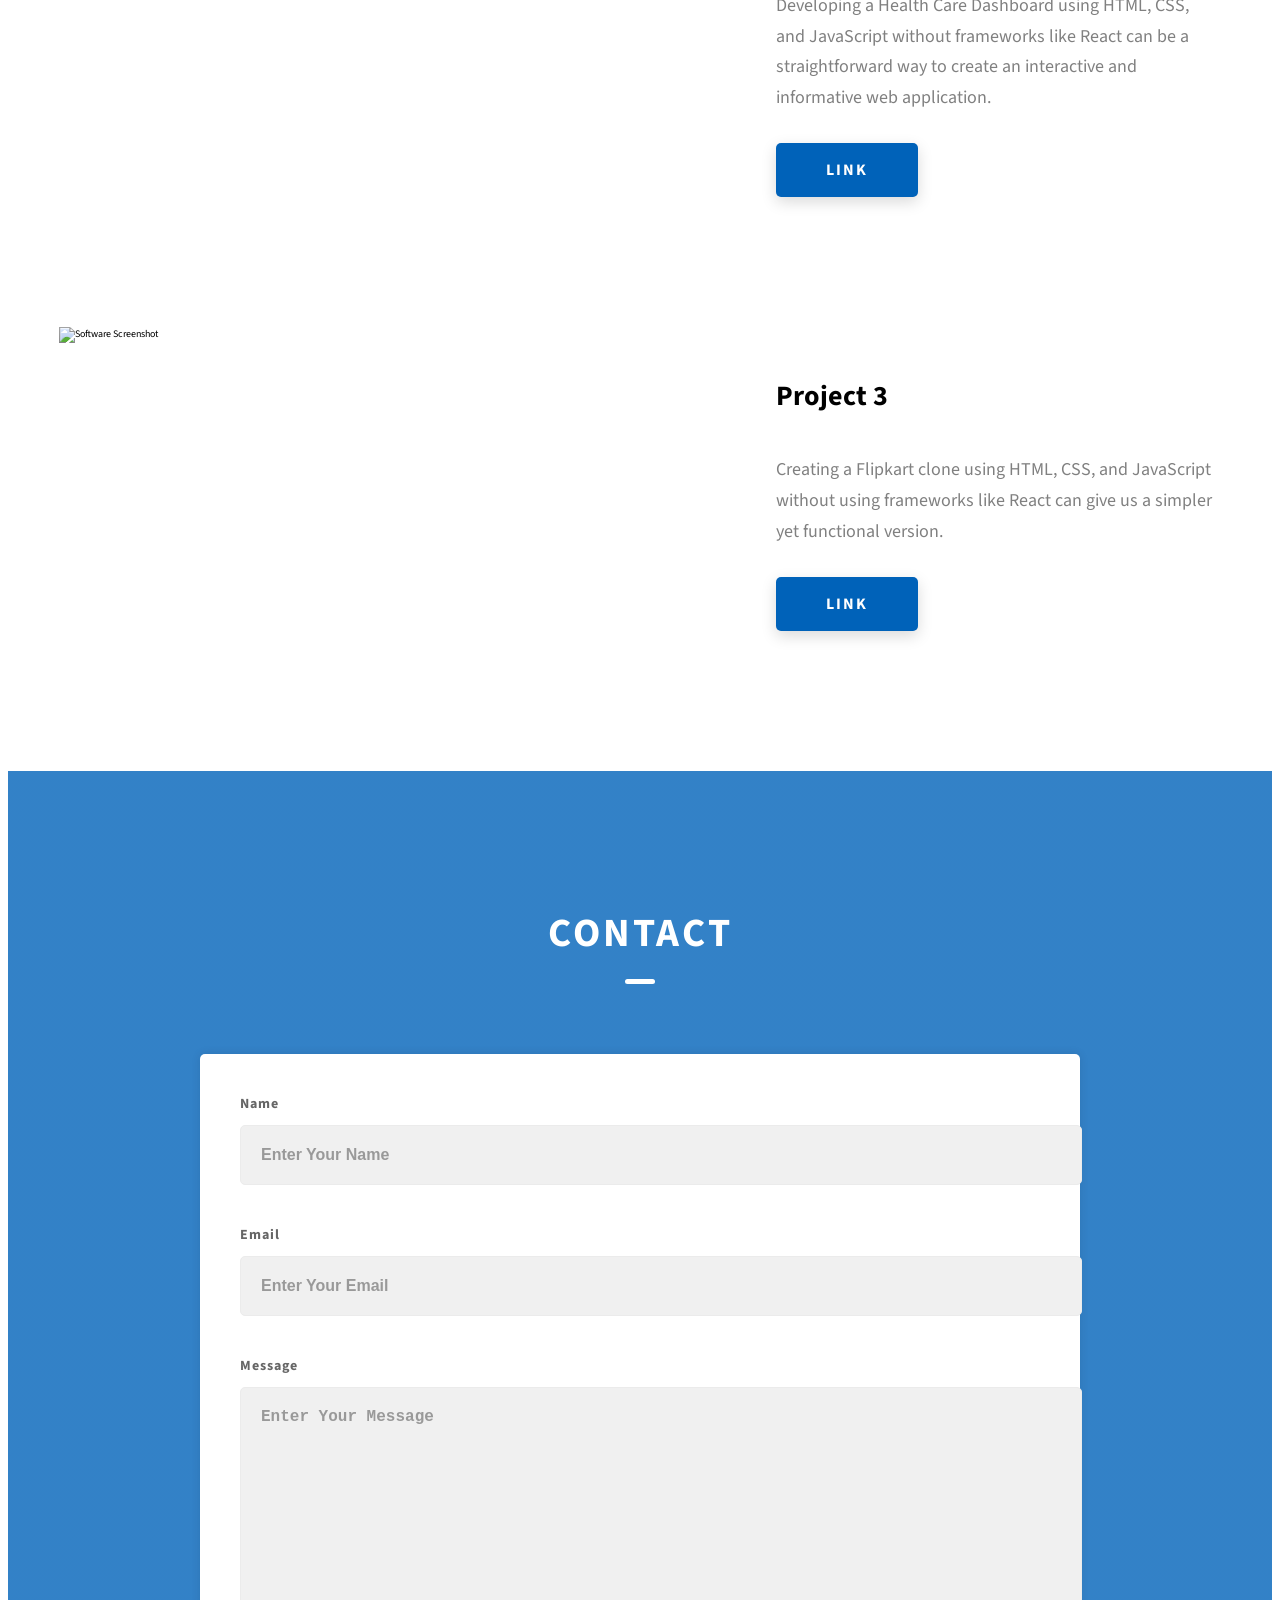
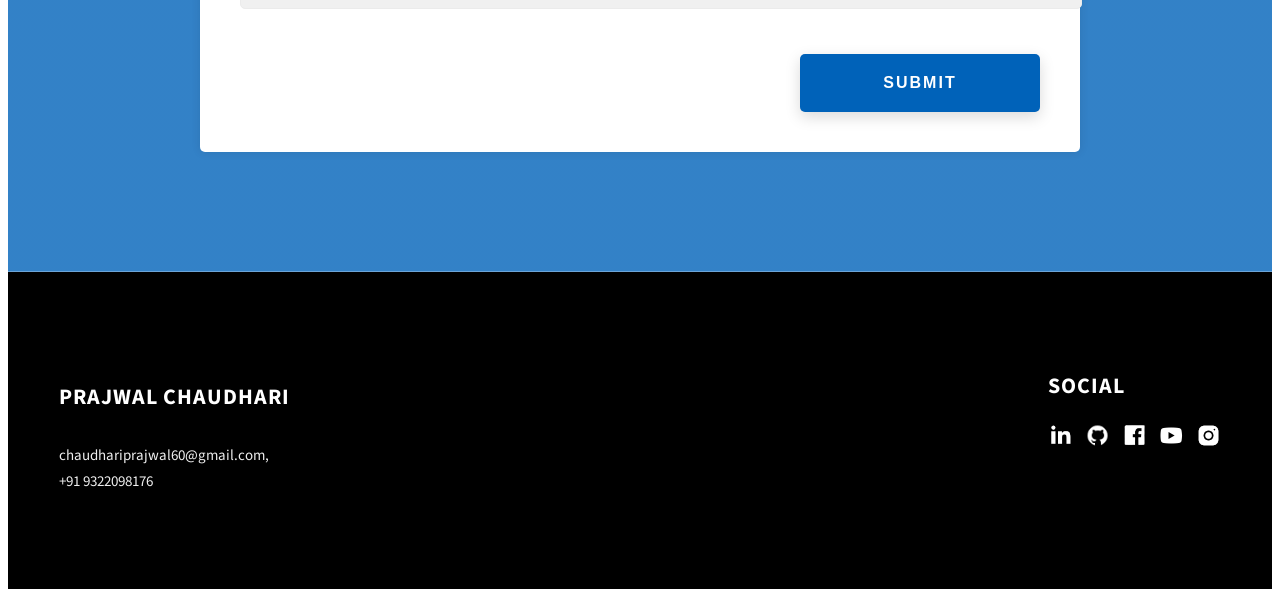
==== commit 27464b7c: "Initial commit" ====
--- a/index.html
+++ b/index.html
@@ -132,12 +132,7 @@
       <h2 class="heading heading-sec heading-sec__mb-med">
         <span class="heading-sec__main">About Me</span>
         <span class="heading-sec__sub">
-          I am an enthusiastic computer engineering student with a strong
-          passion for web development. I am actively seeking opportunities to
-          apply and enhance my skills in both front-end and Python development
-          while contributing to innovative projects. With a solid foundation in
-          programming languages and hands-on experience through internships,
-          I am eager to start my professional journey.
+          I am a Computer Engineering graduate with a strong interest in Software Testing and Quality Assurance. I have a good understanding of SDLC and STLC, along with hands-on knowledge of manual testing, test case creation, and bug reporting. I also have basic knowledge of SQL and API testing using Postman. Additionally, I have experience in web development and Python, which helps me understand application functionality and identify defects effectively. I am eager to start my career as a Software Tester and contribute to delivering high-quality software while continuously learning and growing in the field. this one is something small
         </span>
       </h2>
       <div class="about__content">
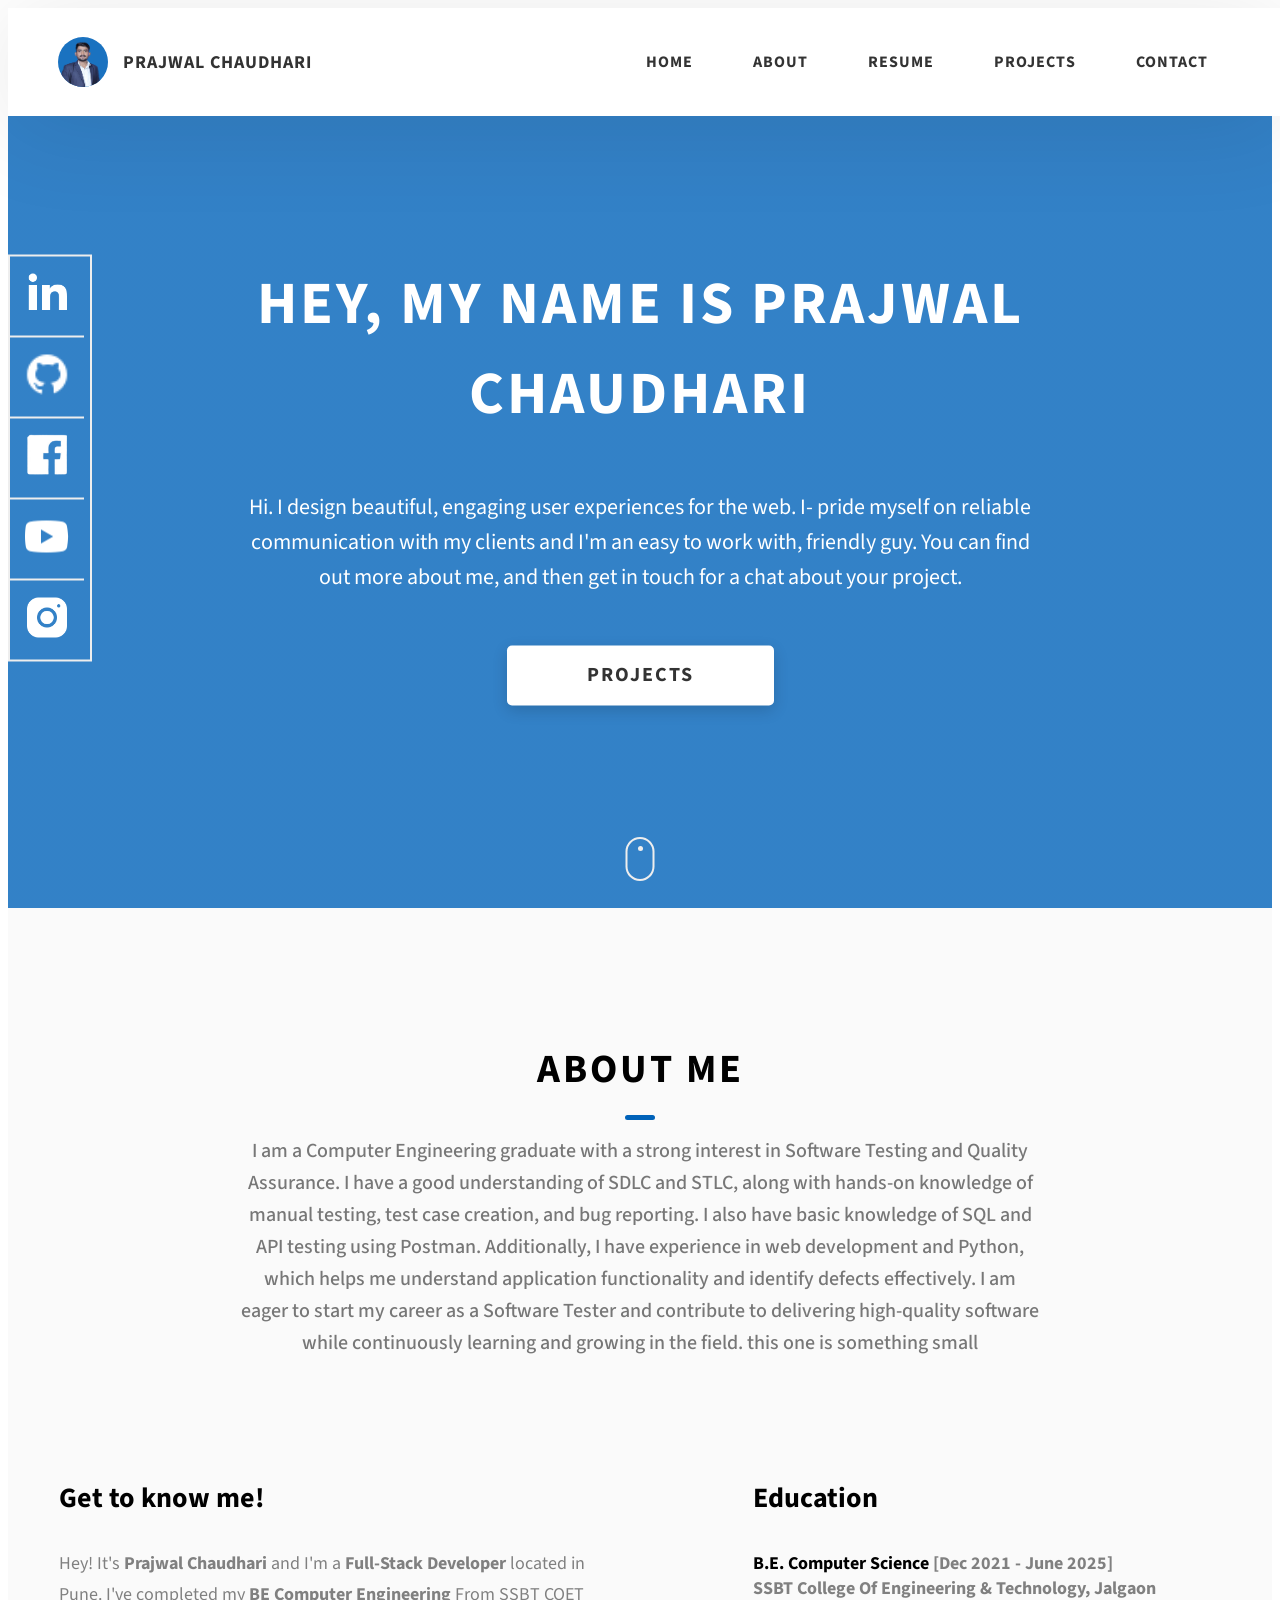
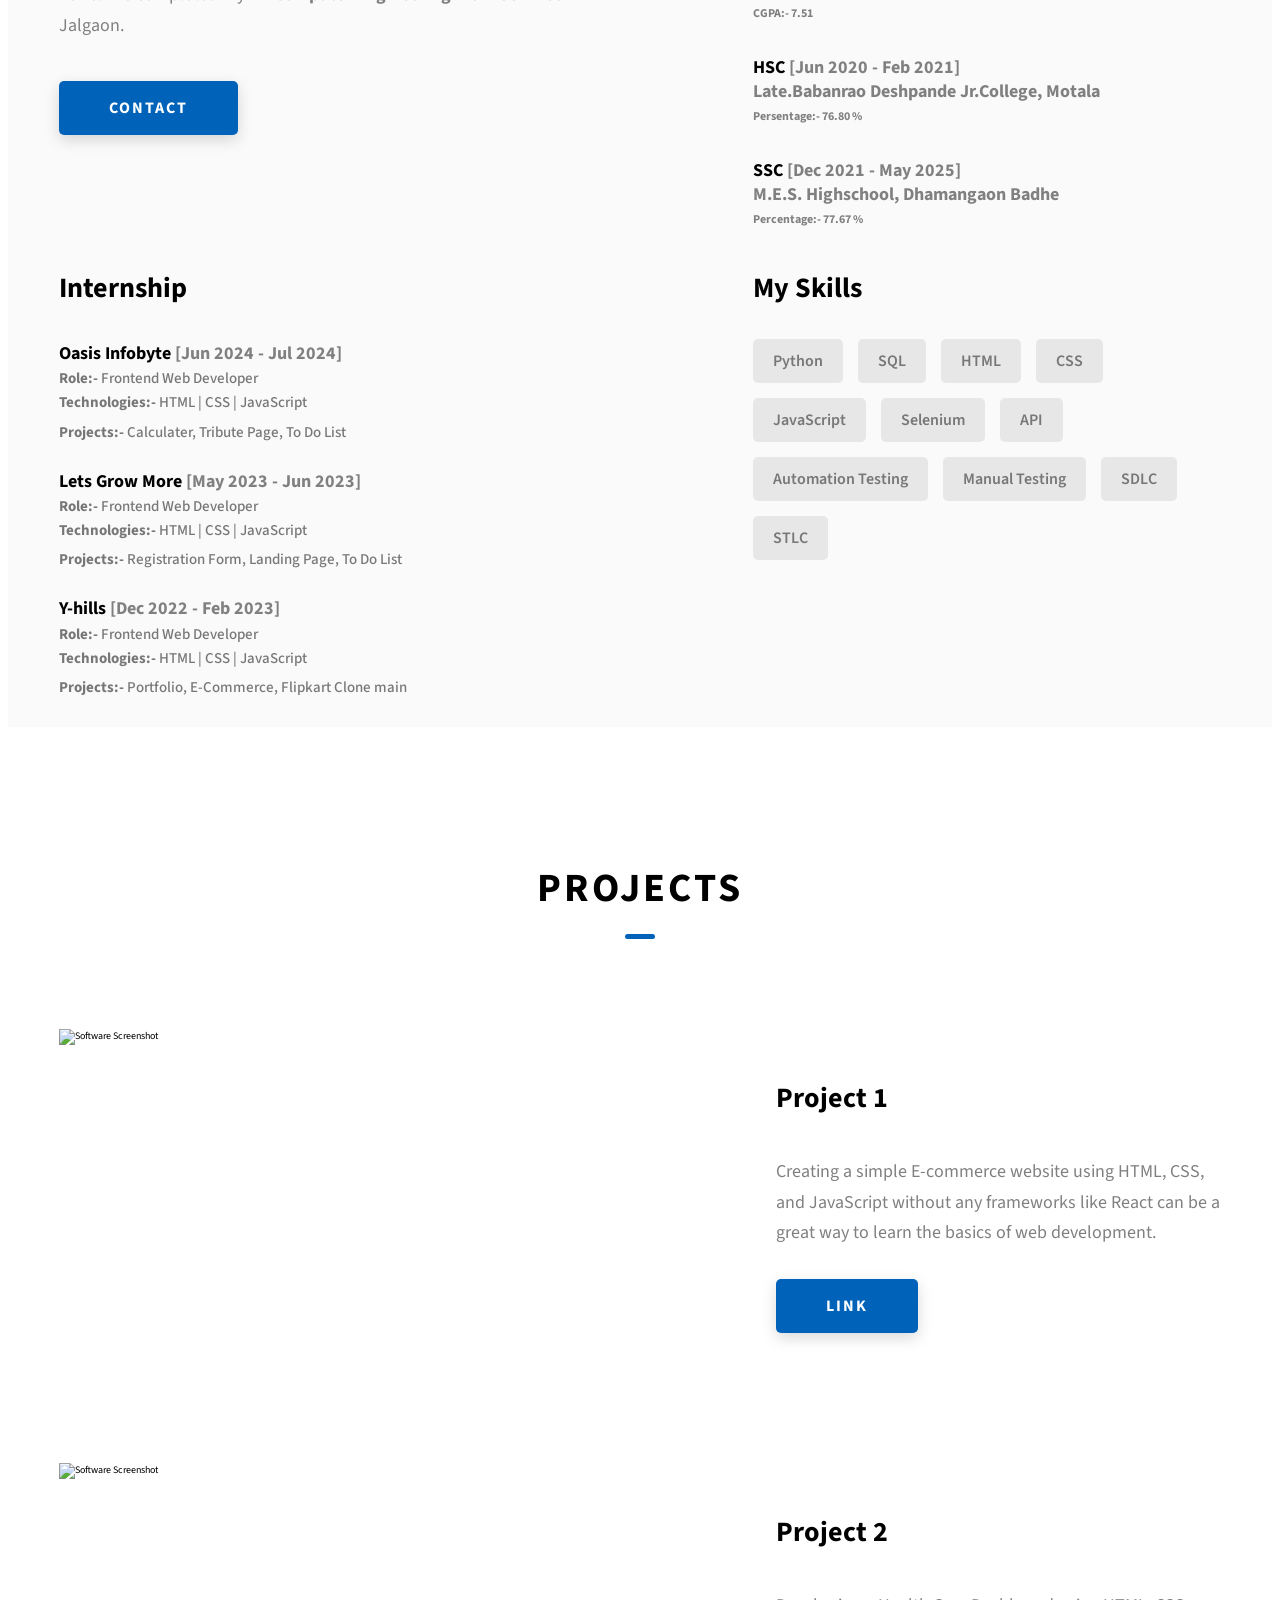
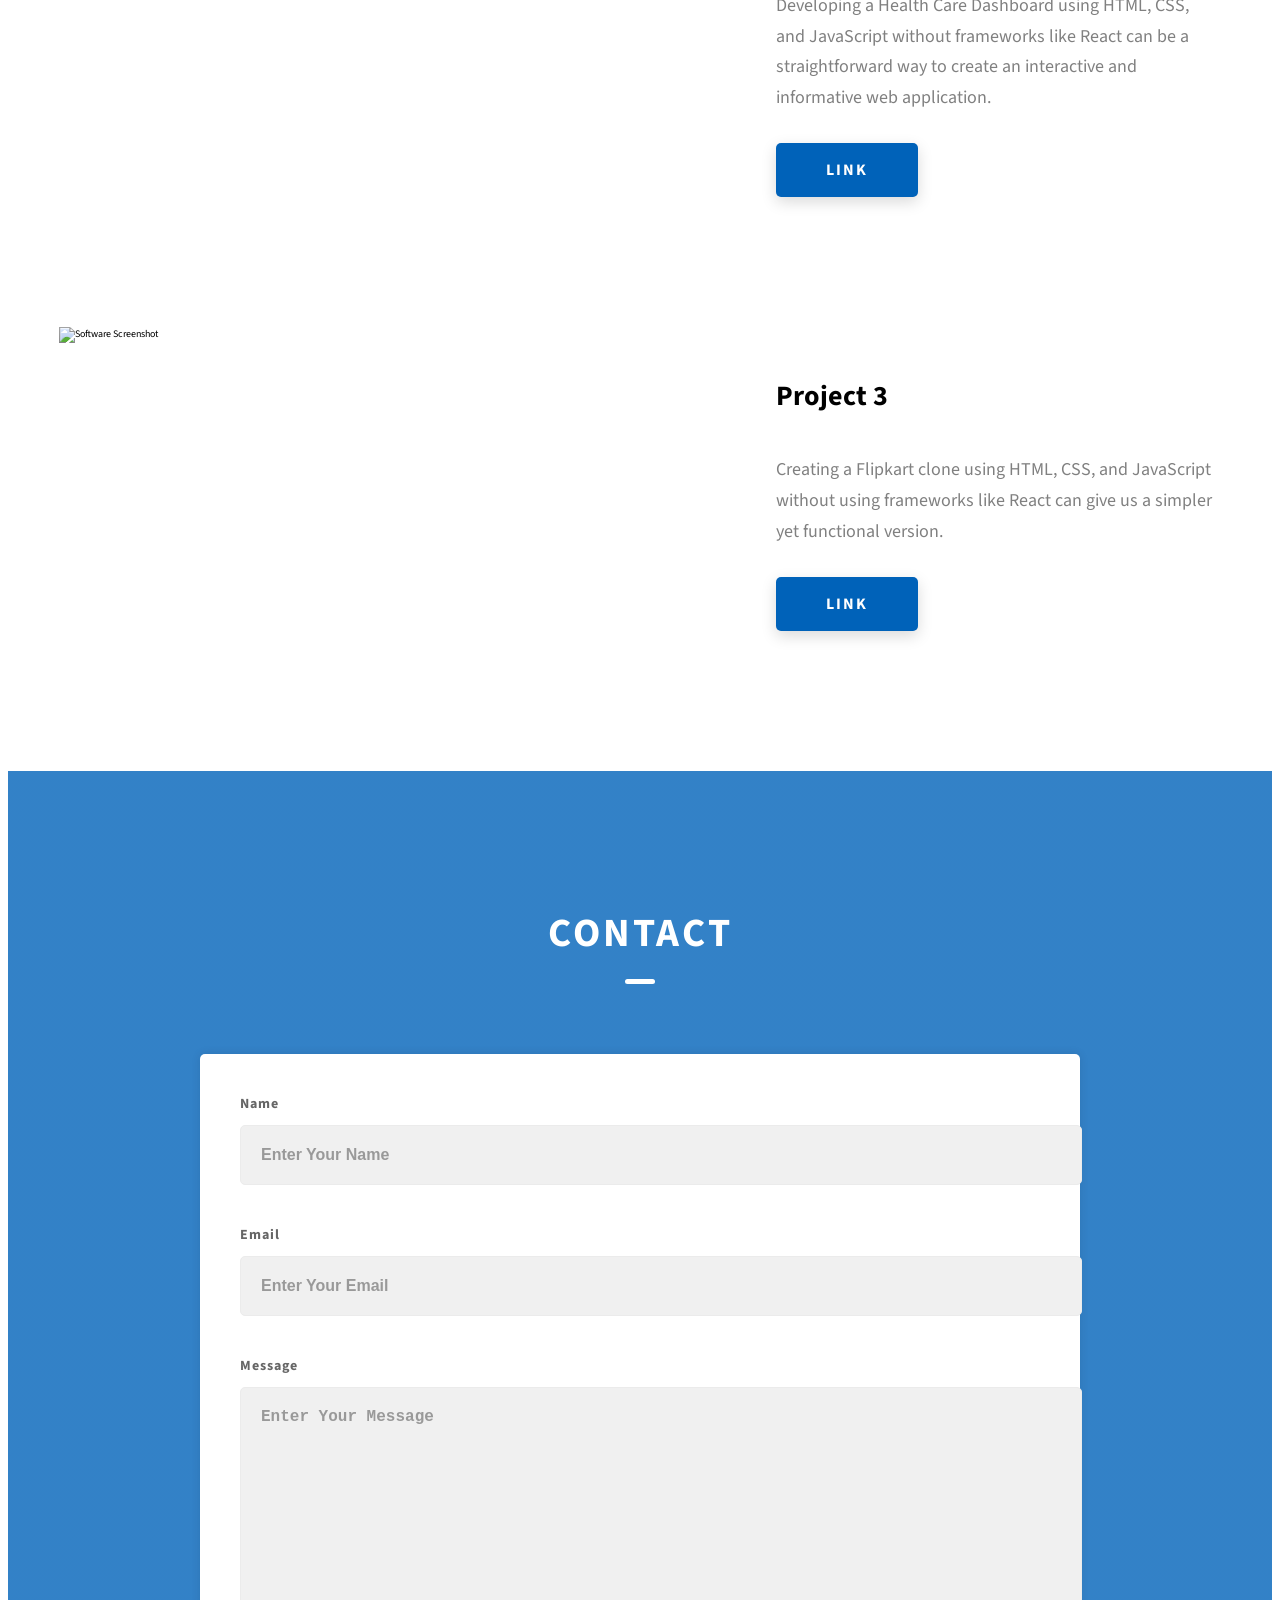
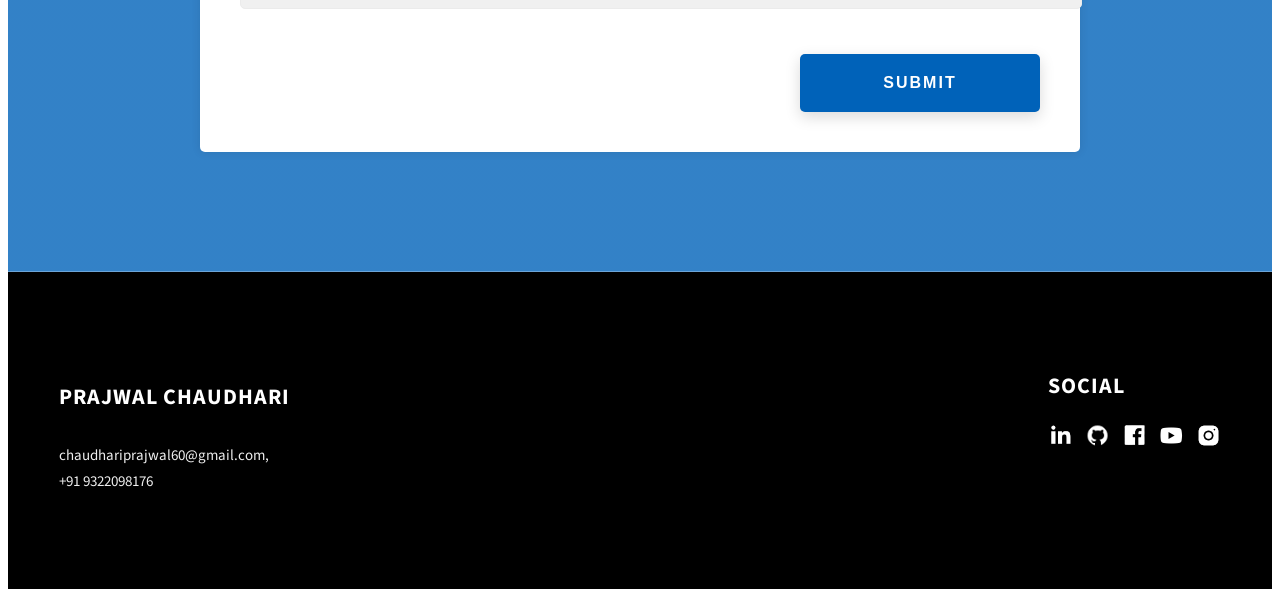
==== commit 65a32a0a: "Initial commit1" ====
--- a/index.html
+++ b/index.html
@@ -215,13 +215,20 @@
         <div class="about__content-skills" style="margin-top: -120px; margin-left: 63px;">
           <h3 class="about__content-title">My Skills</h3>
           <div class="skills">
-            <div class="skills__skill">C lang</div>
+            <div class="skills__skill">Python</div>
+            <div class="skills__skill">SQL</div>
             <div class="skills__skill">HTML</div>
             <div class="skills__skill">CSS</div>
             <div class="skills__skill">JavaScript</div>
-            <div class="skills__skill">Core Java</div>
-            <div class="skills__skill">Python</div>
-            <div class="skills__skill">MY SQL</div>
+            <div class="skills__skill">Selenium</div>
+            <div class="skills__skill">API</div>
+            <div class="skills__skill">Automation Testing</div>
+            <div class="skills__skill">Manual Testing</div>
+            <div class="skills__skill">SDLC</div>
+            <div class="skills__skill">STLC</div>
+
+
+
           </div>
         </div>
         <!---->
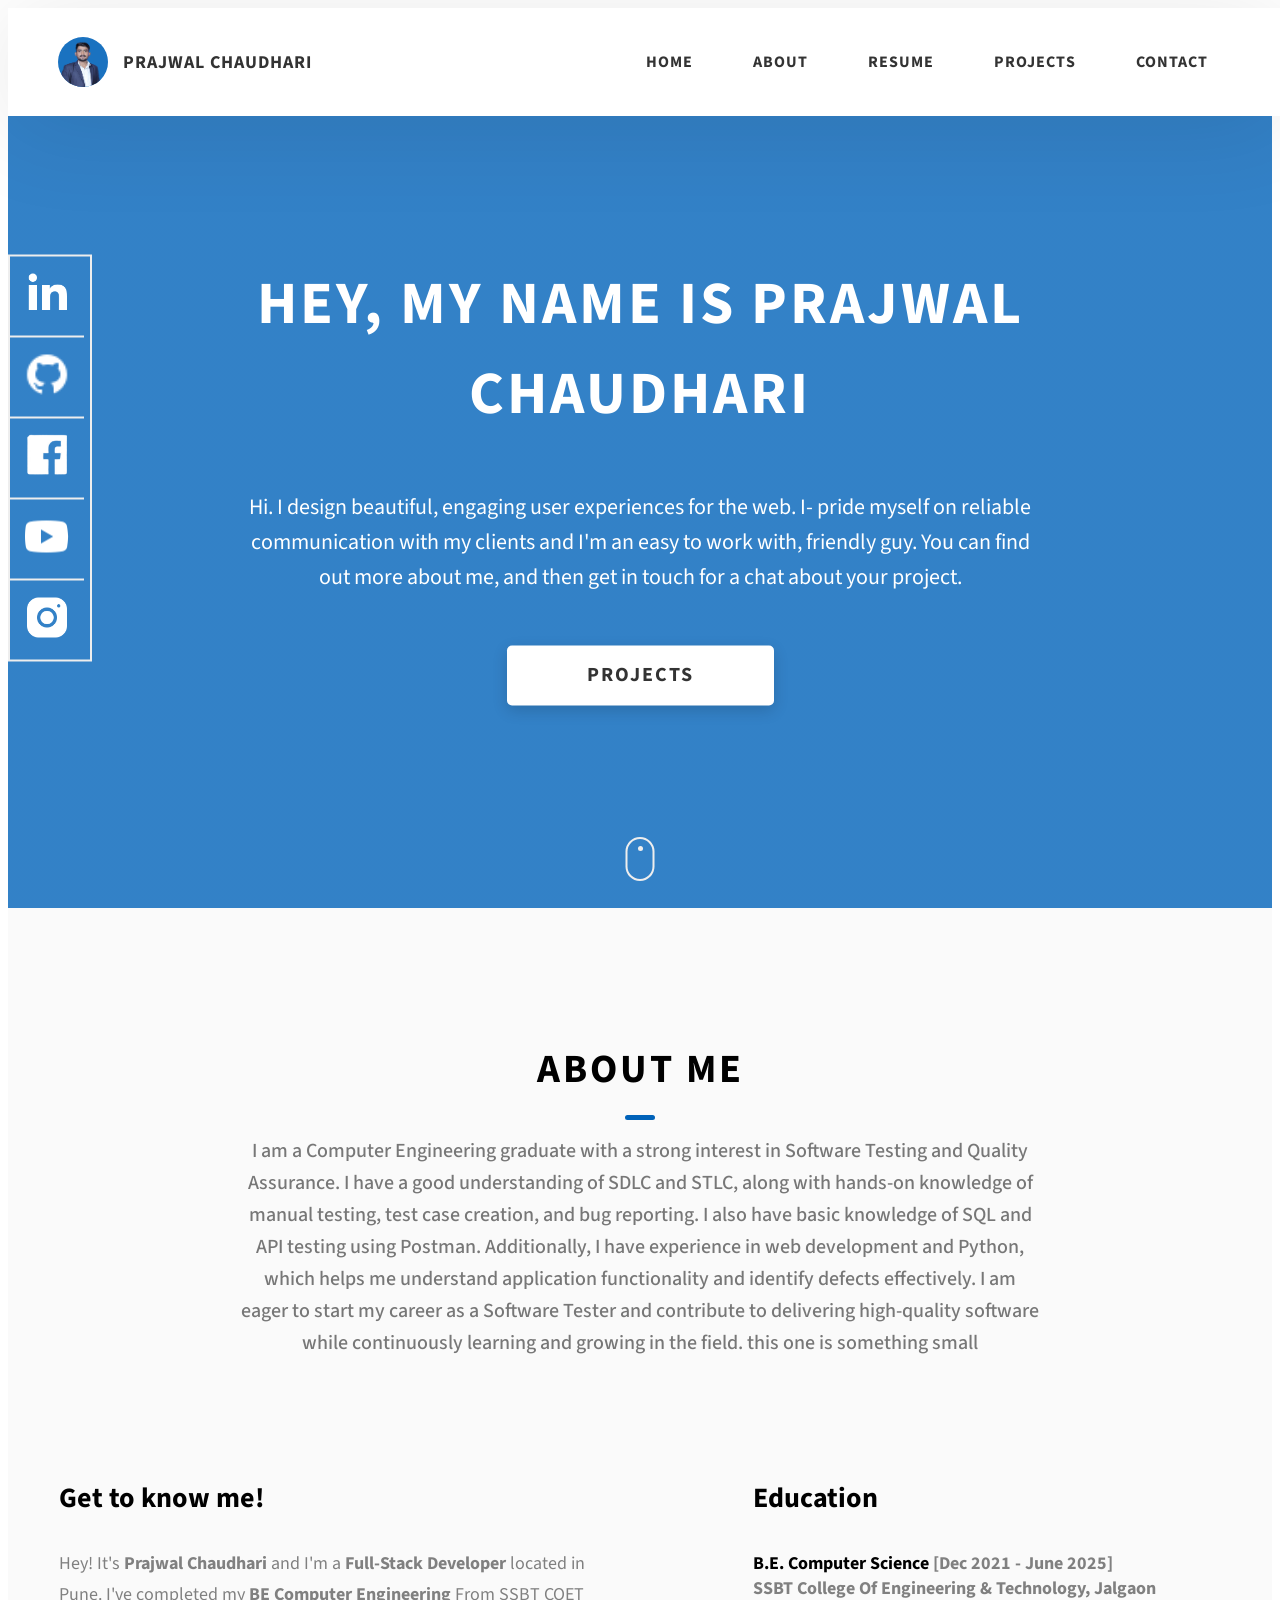
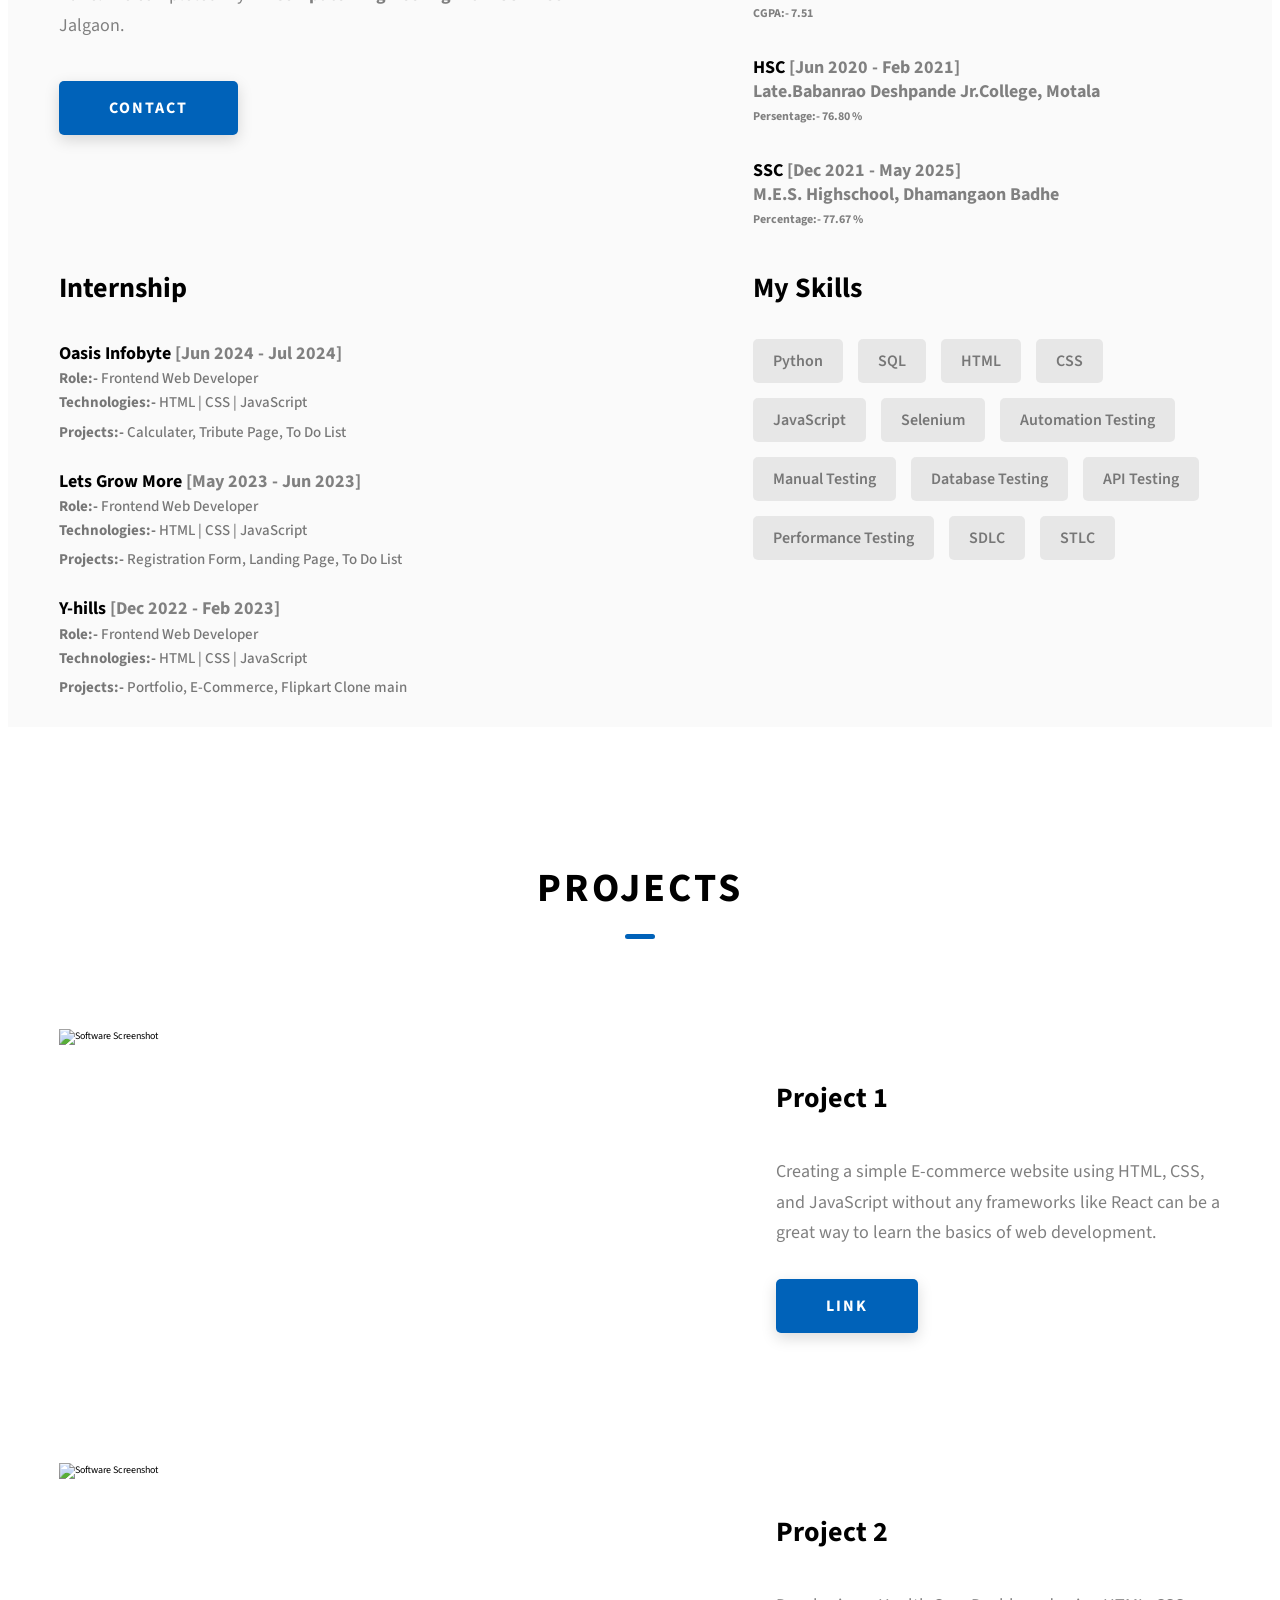
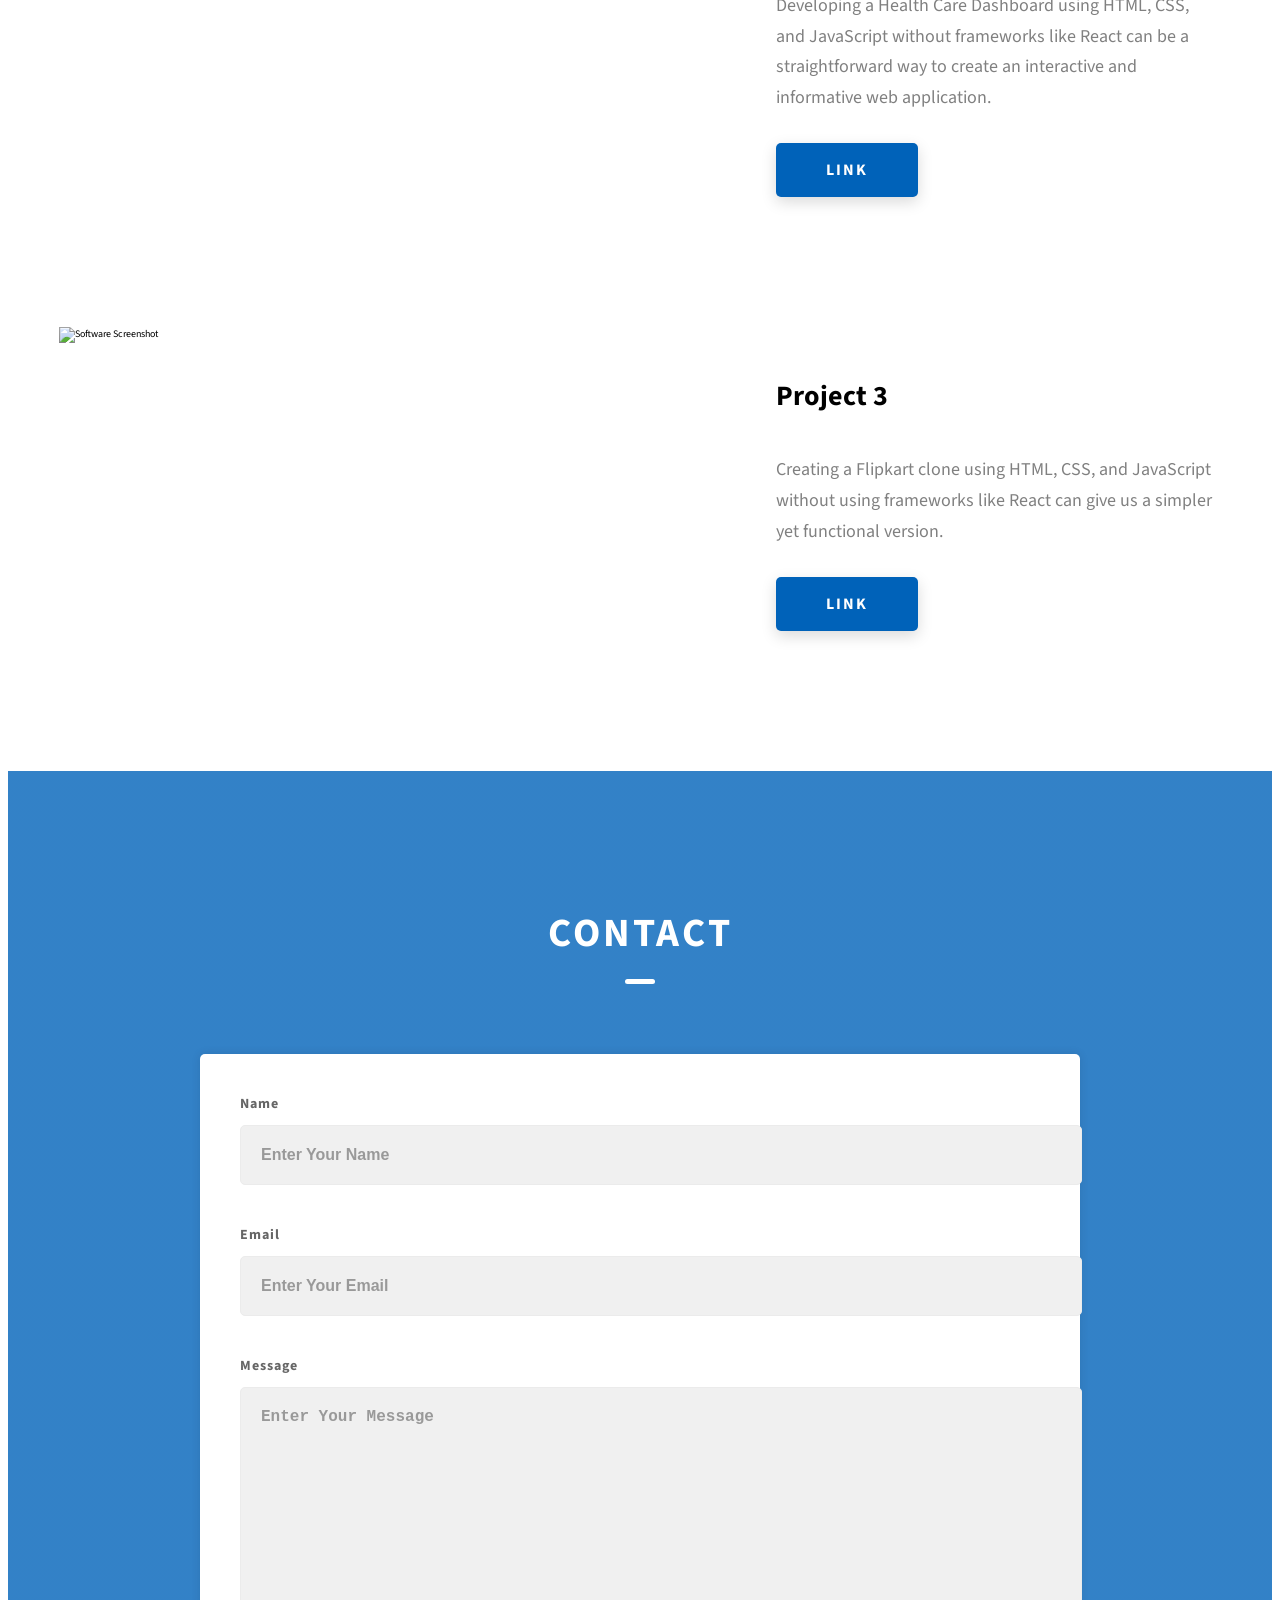
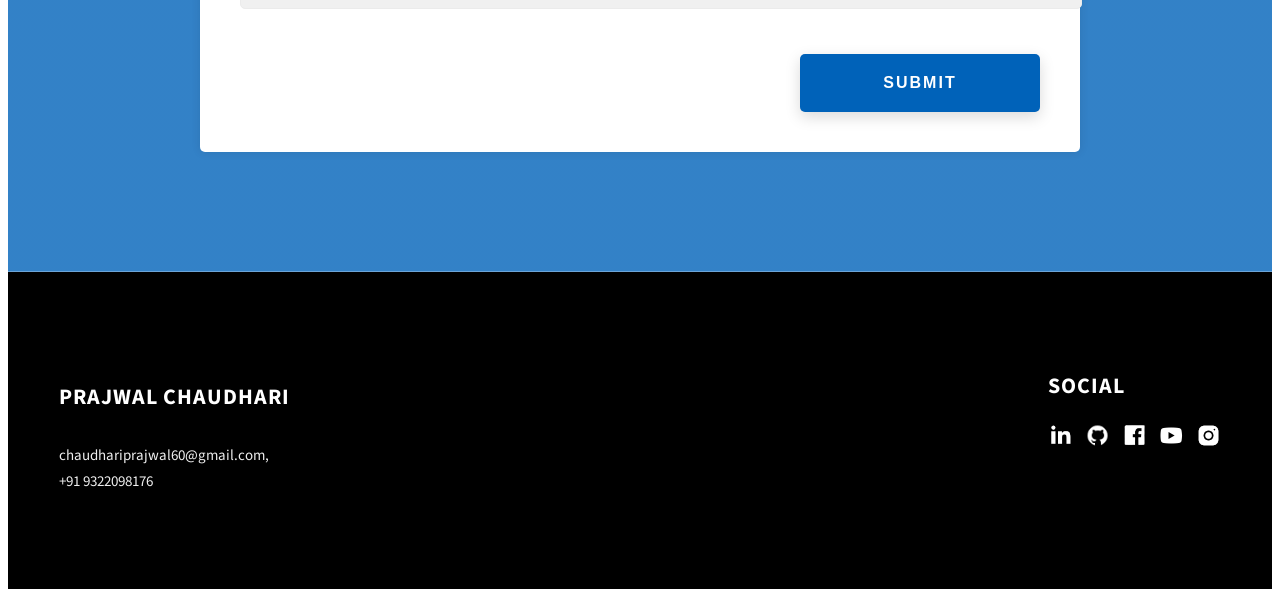
==== commit 7b9c82ce: "Initial commit2" ====
--- a/index.html
+++ b/index.html
@@ -221,9 +221,11 @@
             <div class="skills__skill">CSS</div>
             <div class="skills__skill">JavaScript</div>
             <div class="skills__skill">Selenium</div>
-            <div class="skills__skill">API</div>
             <div class="skills__skill">Automation Testing</div>
             <div class="skills__skill">Manual Testing</div>
+            <div class="skills__skill">Database Testing</div>
+            <div class="skills__skill">API Testing</div>
+            <div class="skills__skill">Performance Testing</div>
             <div class="skills__skill">SDLC</div>
             <div class="skills__skill">STLC</div>
 
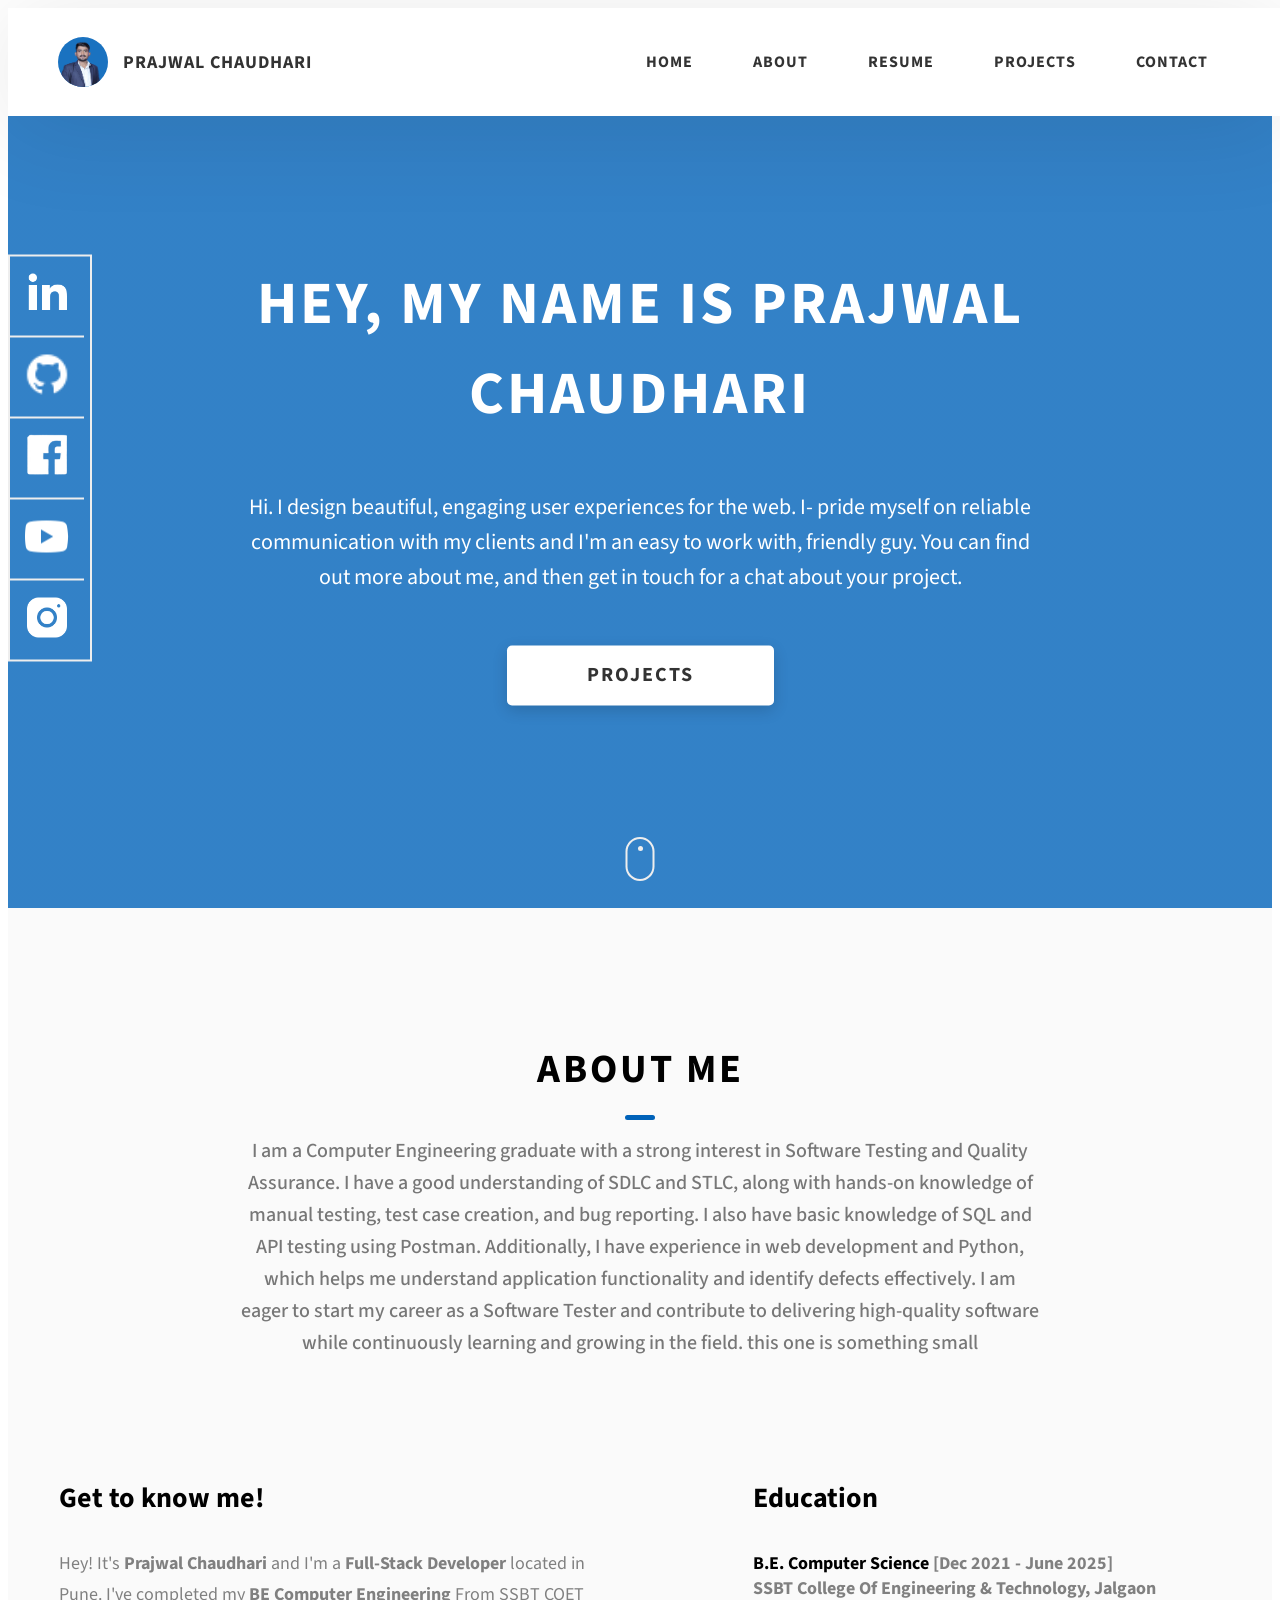
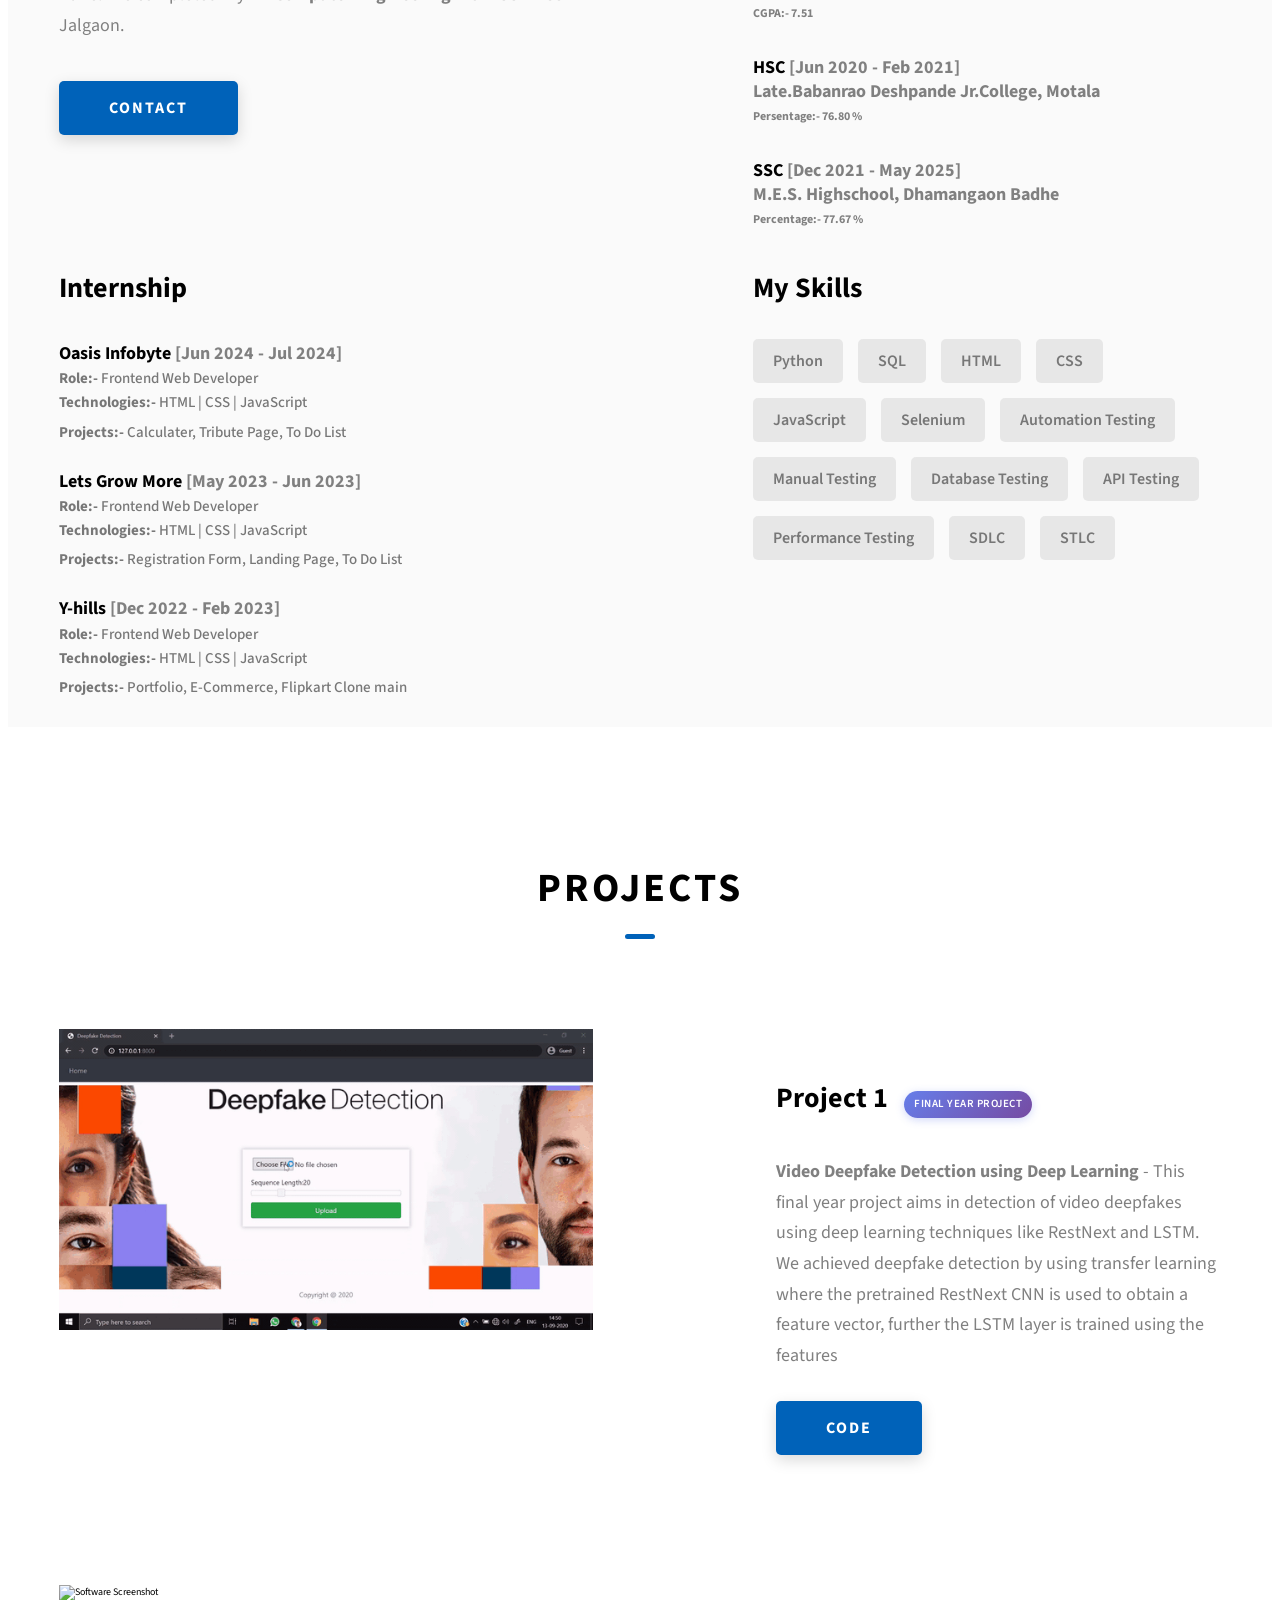
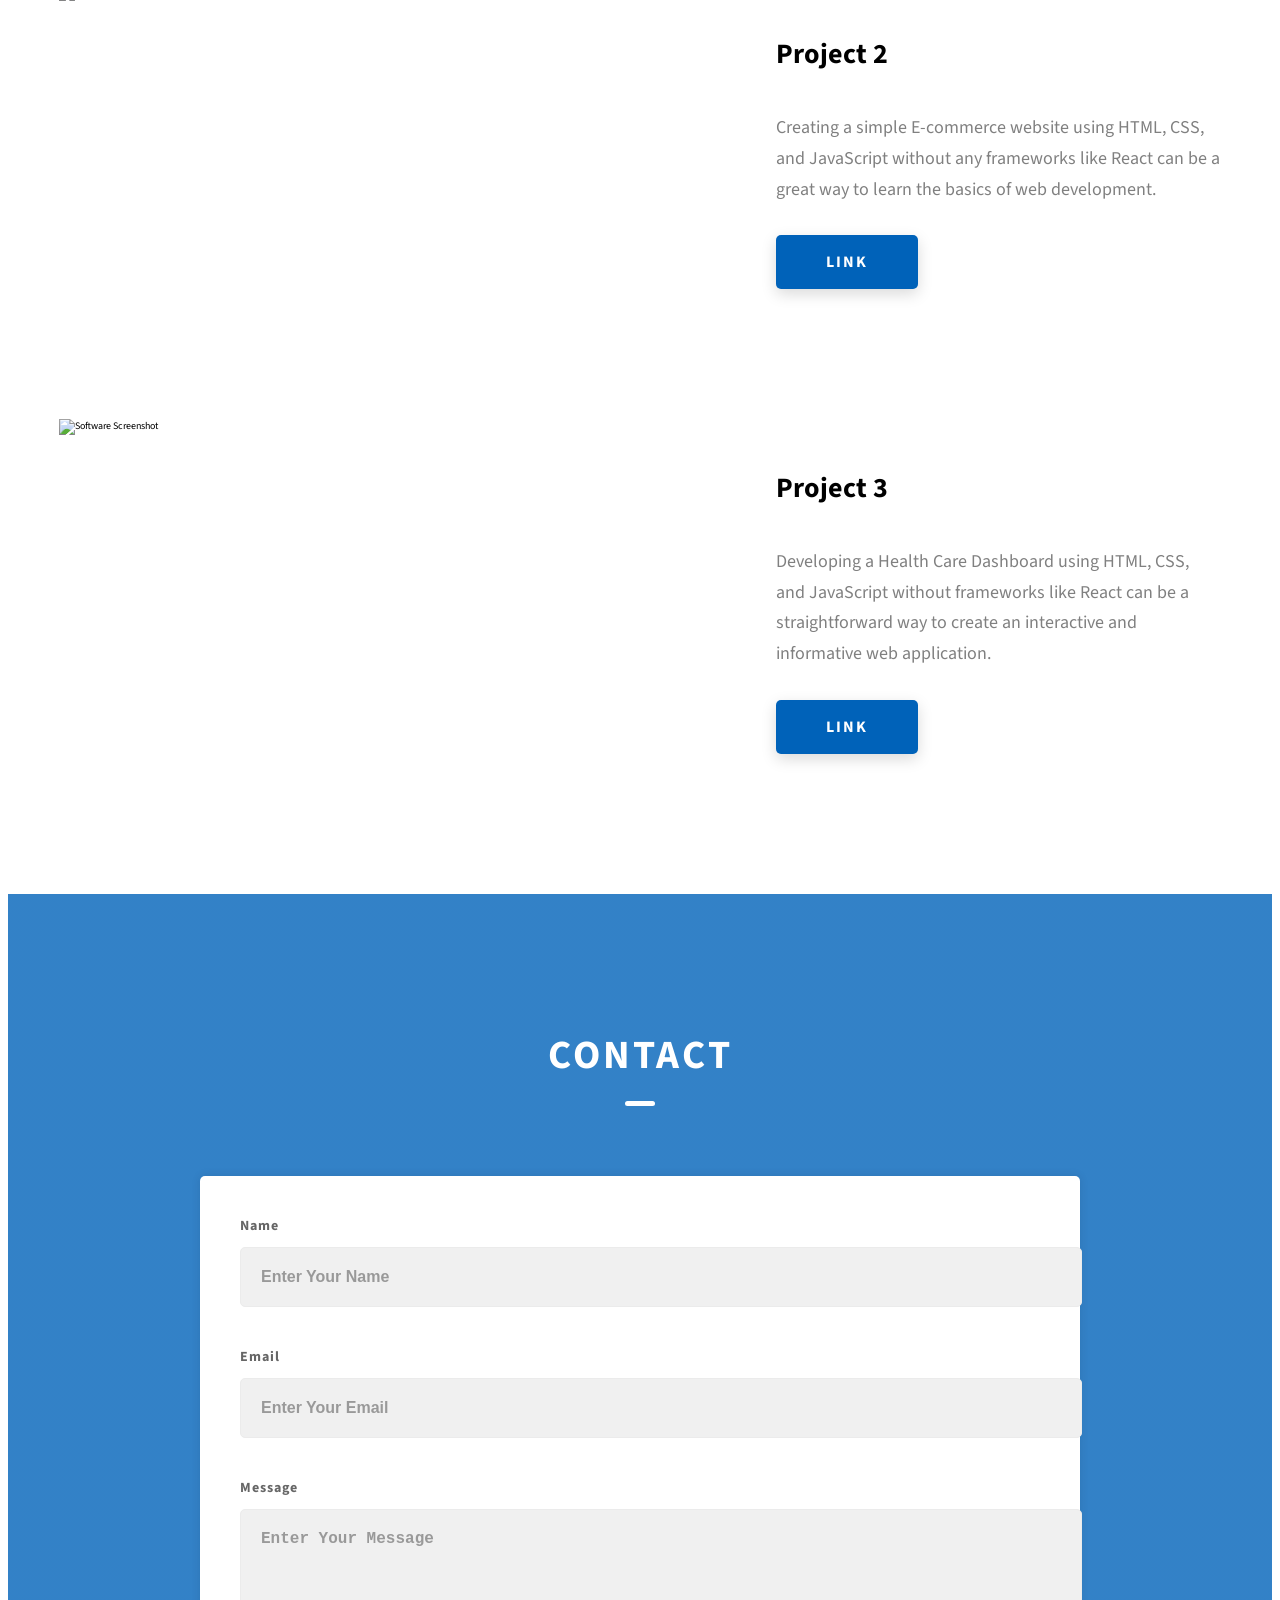
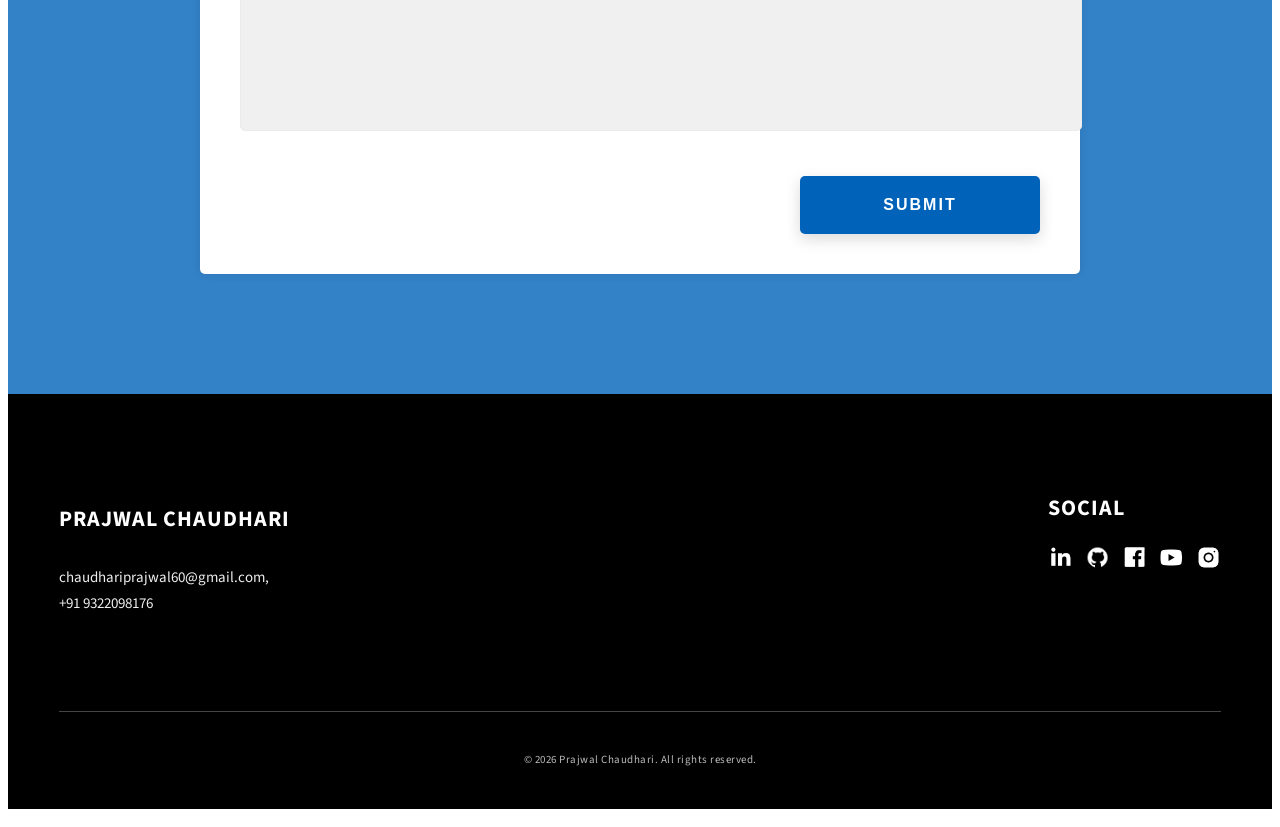
==== commit 90ea708c: "Initial commit4" ====
--- a/index.html
+++ b/index.html
@@ -255,12 +255,28 @@
       <!--Project- 1 -->
       <div class="projects__content">
 
+        <!--Project- 1 (Final Year Project) -->
         <div class="projects__row">
           <div class="projects__row-img-cont">
-            <img src="Desktop video.gif" alt="Software Screenshot" class="projects__row-img" loading="lazy" />
+            <img src="fakegif.gif" alt="Software Screenshot" class="projects__row-img" loading="lazy" />
           </div>
           <div class="projects__row-content">
-            <h3 class="projects__row-content-title">Project 1</h3>
+            <h3 class="projects__row-content-title">Project 1 <span class="project-badge">Final Year Project</span></h3>
+            <p class="projects__row-content-desc">
+              <strong>Video Deepfake Detection using Deep Learning</strong> - This final year project aims in detection of video deepfakes using deep learning techniques like RestNext and LSTM. We achieved deepfake detection by using transfer learning where the pretrained RestNext CNN is used to obtain a feature vector, further the LSTM layer is trained using the features
+            </p>
+            <a href="https://github.com/prajwalchaudhari60/Flipkart-clone-" class="btn btn--med btn--theme dynamicBgClr"
+              target="_blank">Code</a>
+          </div>
+        </div>
+
+        <!--Project- 2 -->
+        <div class="projects__row">
+          <div class="projects__row-img-cont">
+            <img src="Desktop_EC.gif" alt="Software Screenshot" class="projects__row-img" loading="lazy" />
+          </div>
+          <div class="projects__row-content">
+            <h3 class="projects__row-content-title">Project 2</h3>
             <p class="projects__row-content-desc">
               Creating a simple E-commerce website using HTML, CSS, and JavaScript without any frameworks like React
               can be a great way to learn the basics of web development.
@@ -270,13 +286,13 @@
           </div>
         </div>
 
-        <!--Project- 2 -->
-                <div class="projects__row">
+        <!--Project- 3 -->
+        <div class="projects__row">
           <div class="projects__row-img-cont">
             <img src="Health Dashboard.gif" alt="Software Screenshot" class="projects__row-img" loading="lazy" />
           </div>
           <div class="projects__row-content">
-            <h3 class="projects__row-content-title">Project 2</h3>
+            <h3 class="projects__row-content-title">Project 3</h3>
             <p class="projects__row-content-desc">
               Developing a Health Care Dashboard using HTML, CSS, and JavaScript without frameworks like React can be
               a straightforward way to create an interactive and informative web application.
@@ -286,23 +302,6 @@
           </div>
         </div>
 
-        
-        <!--Project- 3 -->
-        <div class="projects__row">
-          <div class="projects__row-img-cont">
-            <img src="Flipkart clone.gif" alt="Software Screenshot" class="projects__row-img" loading="lazy" />
-          </div>
-          <div class="projects__row-content">
-            <h3 class="projects__row-content-title">Project 3</h3>
-            <p class="projects__row-content-desc">
-              Creating a Flipkart clone using HTML, CSS, and JavaScript without using frameworks like React can give us
-              a simpler yet functional version.
-            </p>
-            <a href="https://github.com/prajwalchaudhari60/Flipkart-clone-" class="btn btn--med btn--theme dynamicBgClr"
-              target="_blank">Link</a>
-          </div>
-        </div>
-
       </div>
     </div>
 
@@ -321,7 +320,7 @@
     
     <!-- Hidden Fields -->
     <input type="hidden" name="_captcha" value="false">
-   <input type="hidden" name="_next" value="https://prajwalchaudhari60.github.io/Portfolio-site/thank-you.html">
+    <input type="hidden" id="form-next" name="_next" value="https://prajwalchaudhari60.github.io/Portfolio-site/thank-you.html">
 
 
 
@@ -385,6 +384,11 @@
           </p>
         </div>
       </div>
+      <div class="main-footer__lower">
+        <div class="main-footer__lower-content">
+          <p class="main-footer__copyright">© <span id="year"></span> Prajwal Chaudhari. All rights reserved.</p>
+        </div>
+      </div>
     </div>
   </footer>
 
--- a/style.css
+++ b/style.css
@@ -433,9 +433,30 @@
   margin-bottom: 2rem;
 }
 
+.project-badge {
+  display: inline-block;
+  background: linear-gradient(135deg, #667eea 0%, #764ba2 100%);
+  color: white;
+  padding: 0.5rem 1rem;
+  border-radius: 2rem;
+  font-size: 1.1rem;
+  font-weight: 600;
+  margin-left: 1rem;
+  text-transform: uppercase;
+  letter-spacing: 0.5px;
+  box-shadow: 0 2px 8px rgba(102, 126, 234, 0.3);
+}
+
 @media only screen and (max-width: 37.5em) {
   .projects__row-content-title {
     font-size: 2.4rem;
+  }
+
+  .project-badge {
+    display: block;
+    margin-left: 0;
+    margin-top: 0.5rem;
+    font-size: 1rem;
   }
 }
 
@@ -940,6 +961,20 @@
   text-align: center;
 }
 
+.main-footer__lower-content {
+  display: flex;
+  justify-content: center;
+  align-items: center;
+  flex-wrap: wrap;
+}
+
+.main-footer__copyright {
+  margin: 0;
+  font-size: 1.1rem;
+  color: #bbb;
+  letter-spacing: 0.5px;
+}
+
 .main-footer__lower a {
   text-decoration: underline;
   font-weight: bold;
@@ -949,6 +984,10 @@
 @media only screen and (max-width: 56.25em) {
   .main-footer__lower {
     padding: 3.5rem 0;
+  }
+
+  .main-footer__copyright {
+    font-size: 1rem;
   }
 }
 
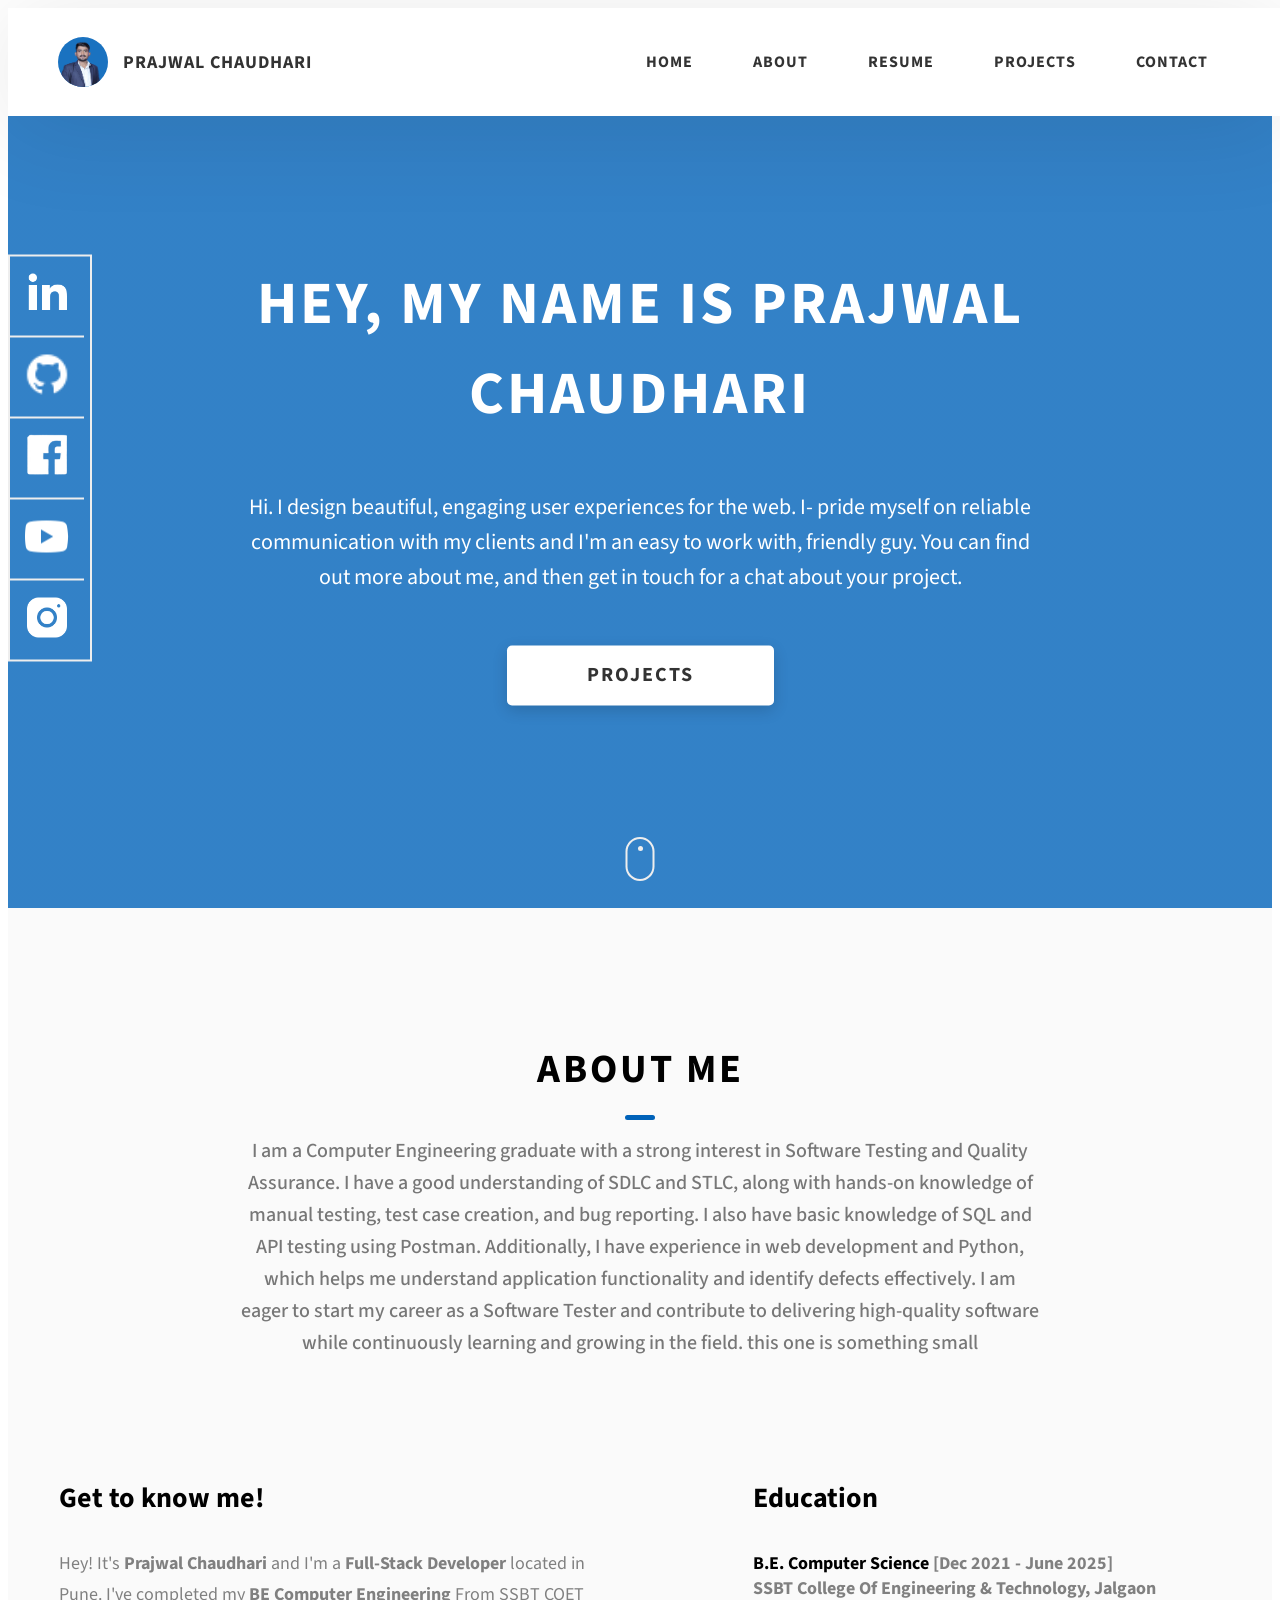
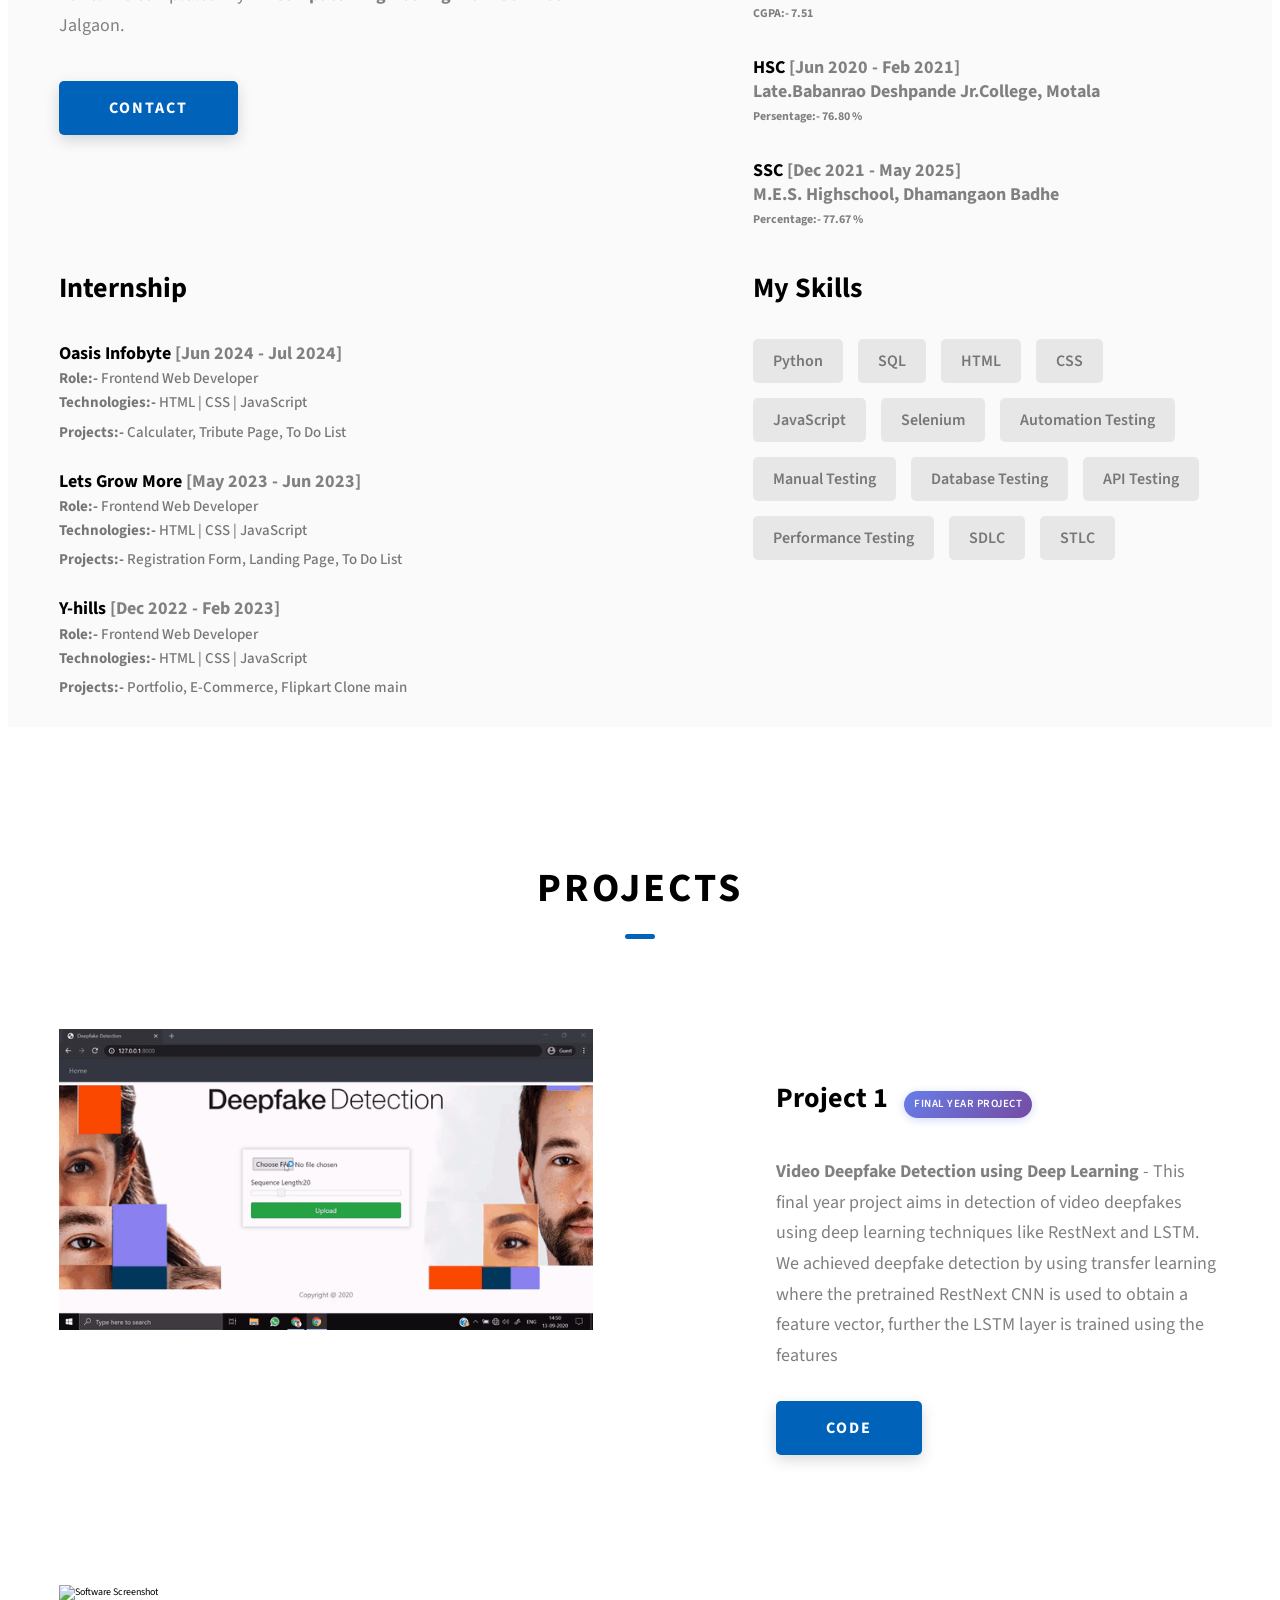
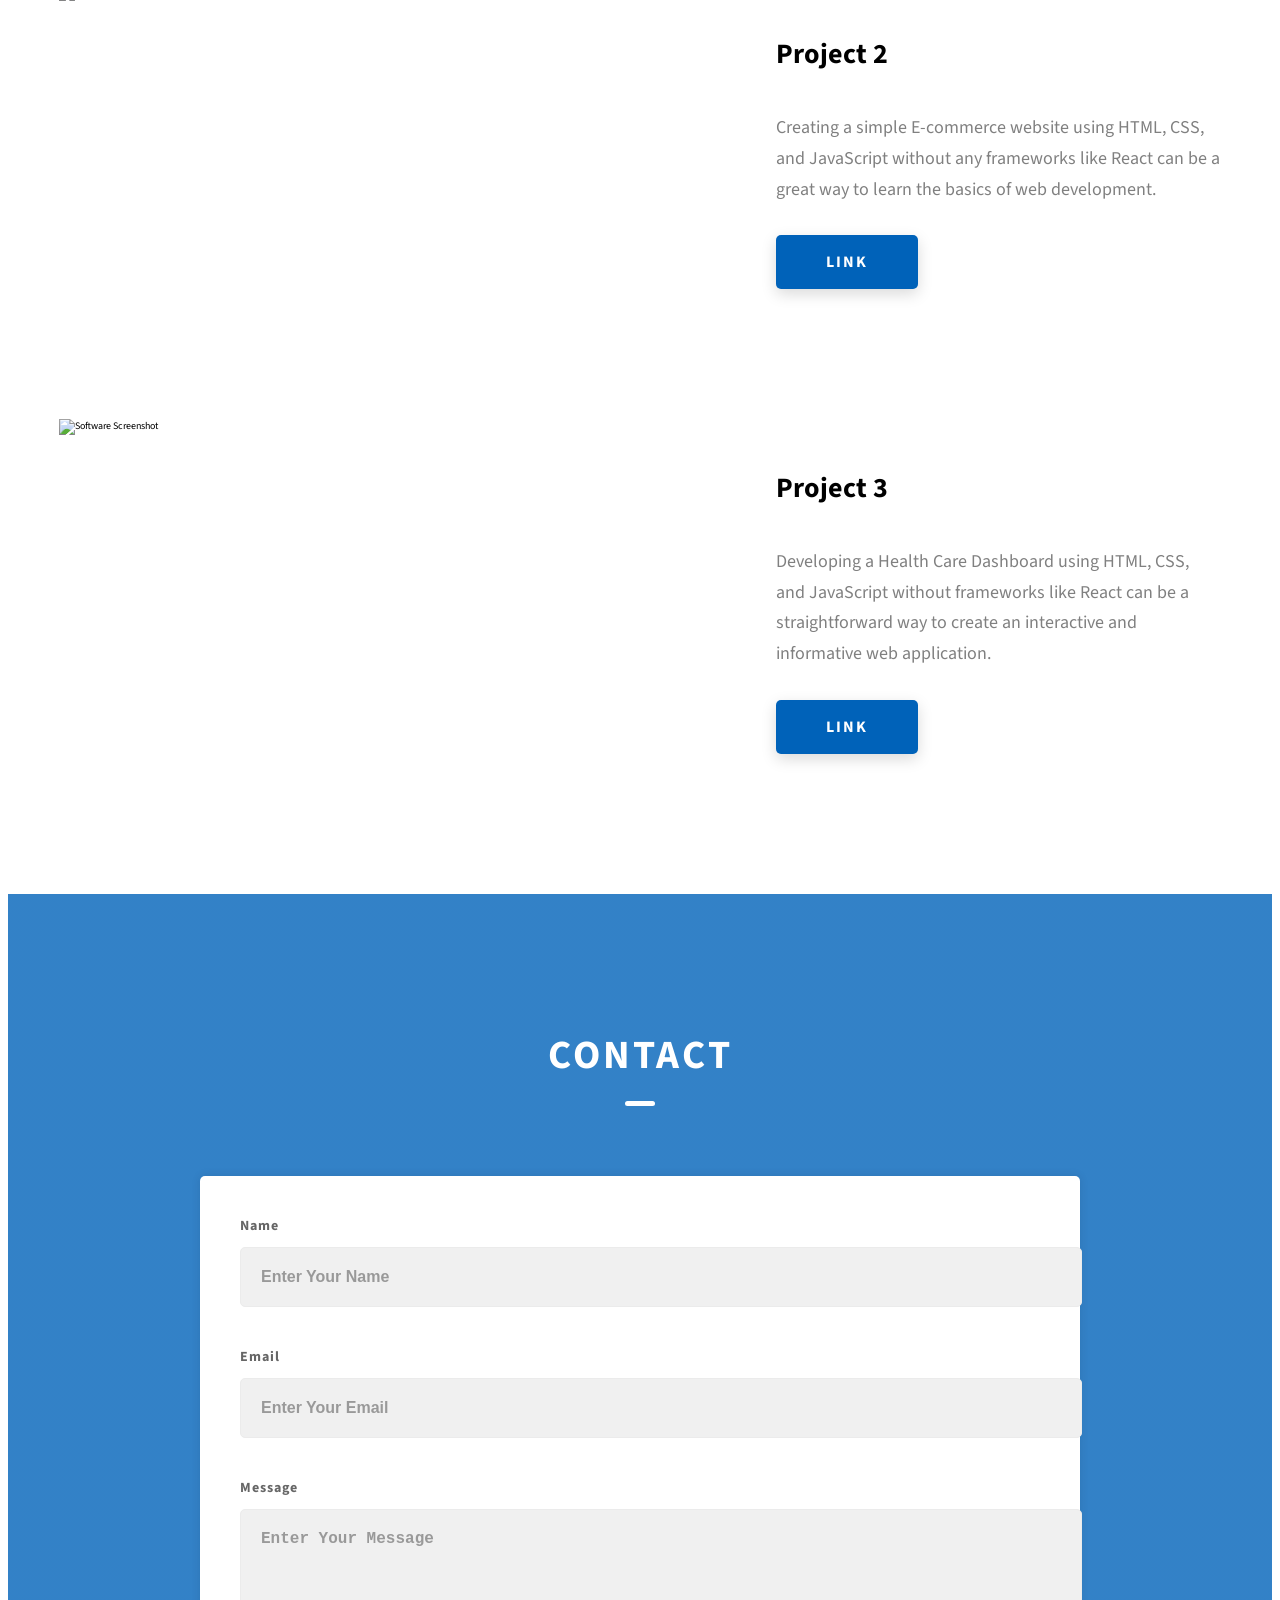
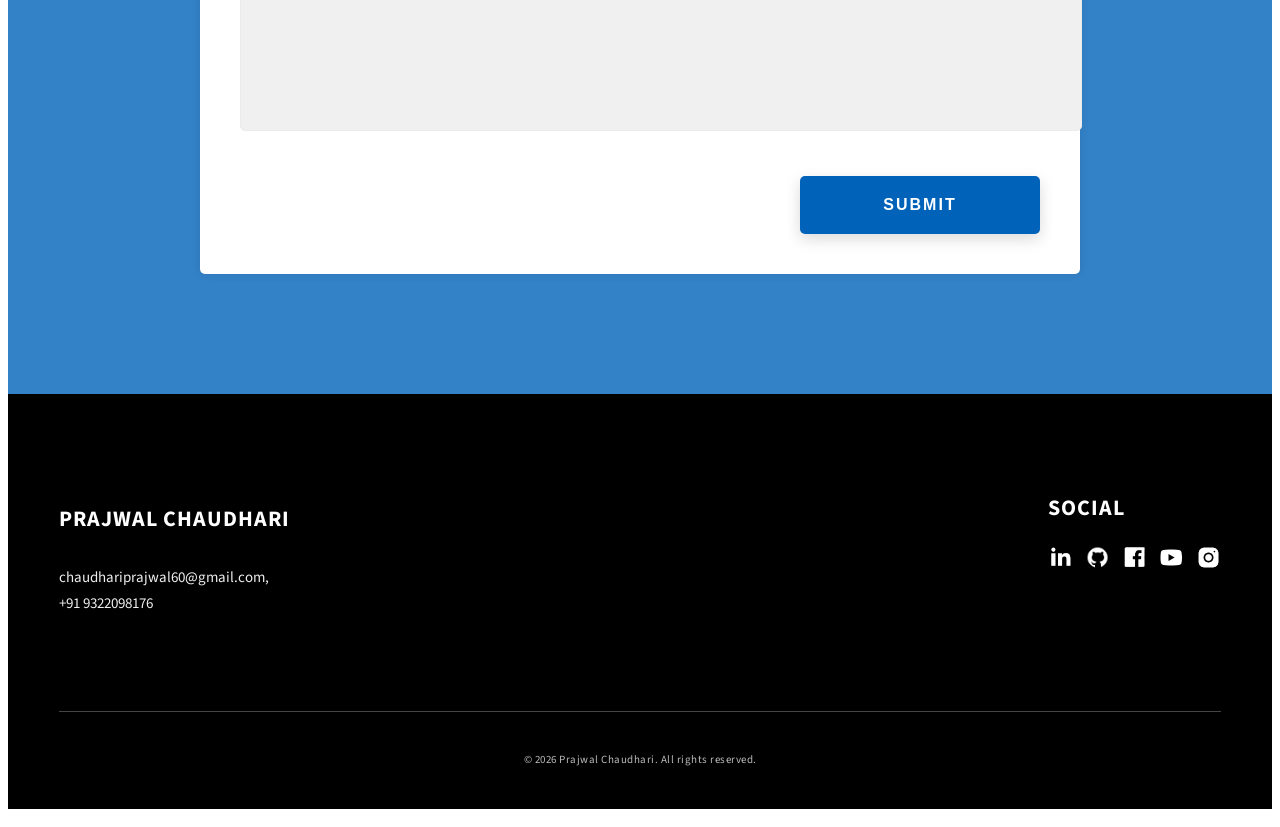
==== commit 63a34213: "Fix FormSubmit thank-you redirect using static _next URL" ====
--- a/index.html
+++ b/index.html
@@ -320,7 +320,7 @@
     
     <!-- Hidden Fields -->
     <input type="hidden" name="_captcha" value="false">
-    <input type="hidden" id="form-next" name="_next" value="https://prajwalchaudhari60.github.io/Portfolio-site/thank-you.html">
+    <input type="hidden" name="_next" value="https://prajwalchaudhari60.github.io/Portfolio/thank-you.html">
 
 
 
